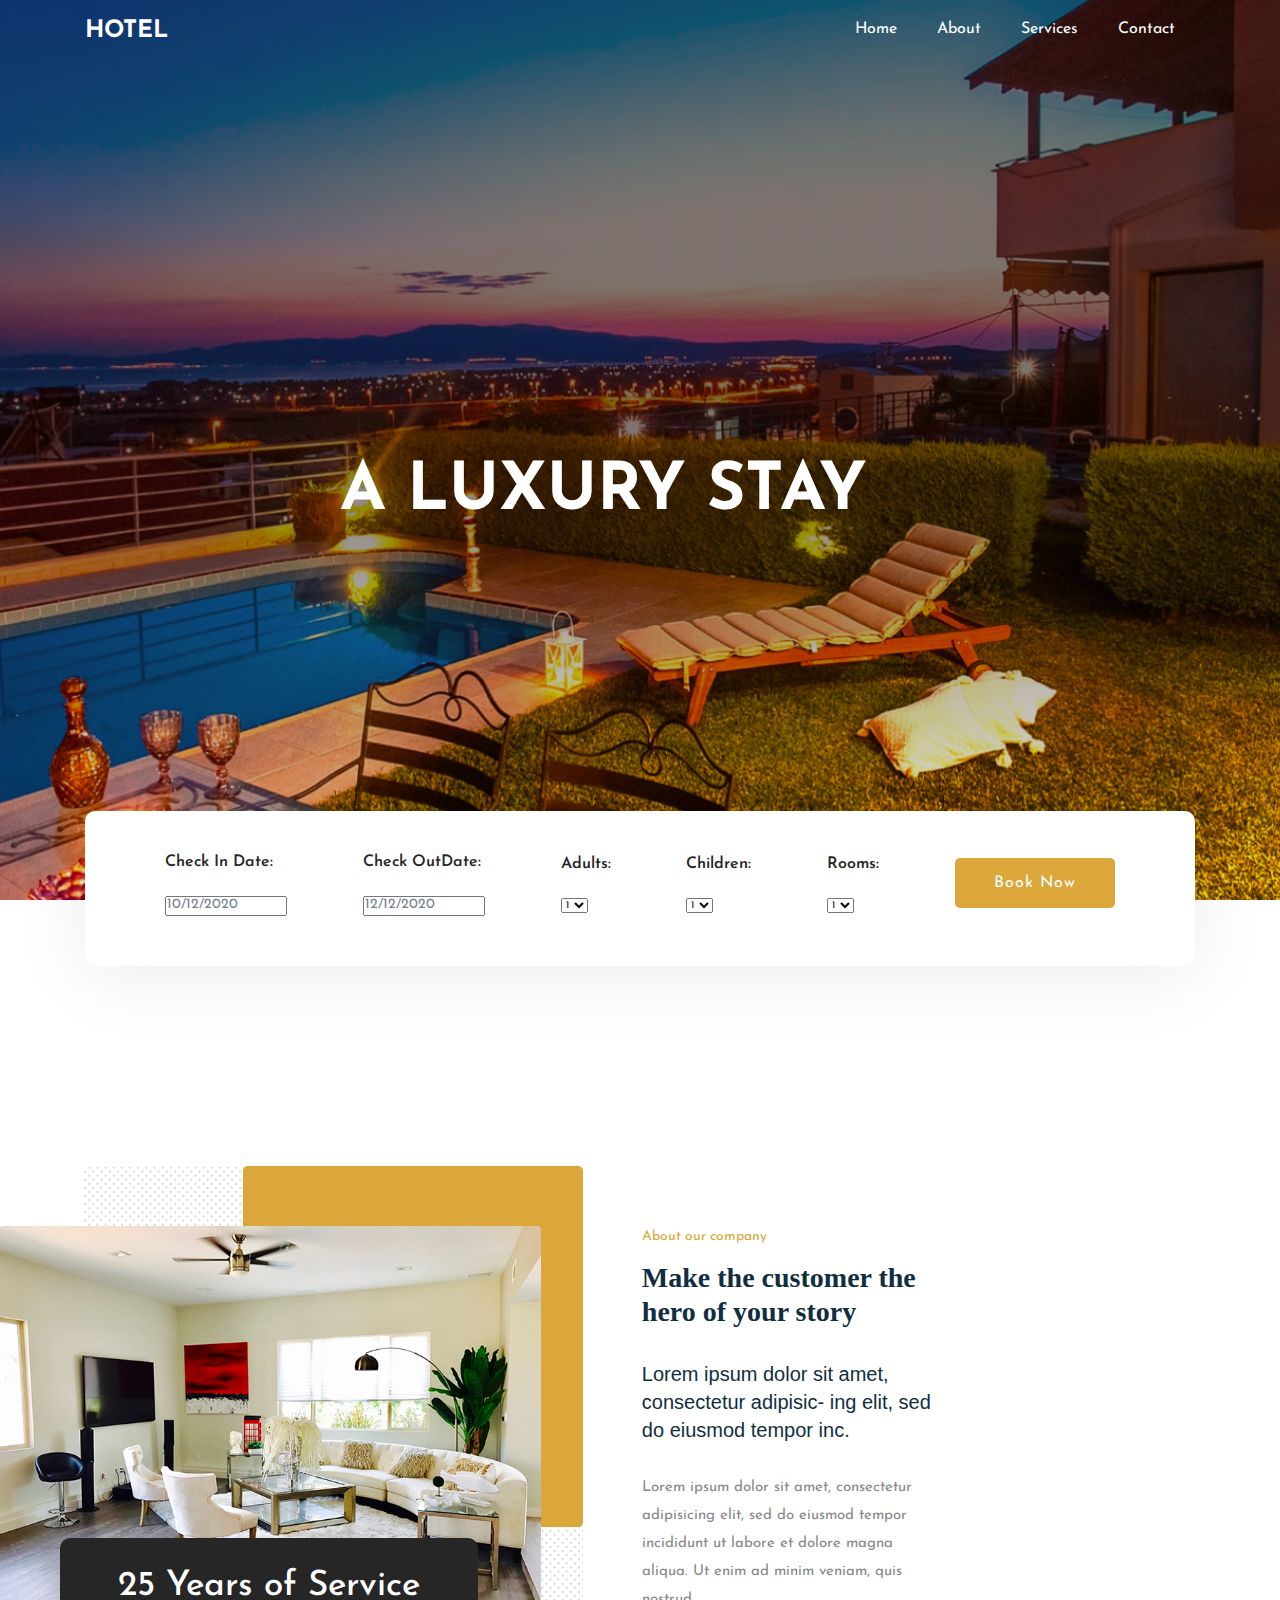
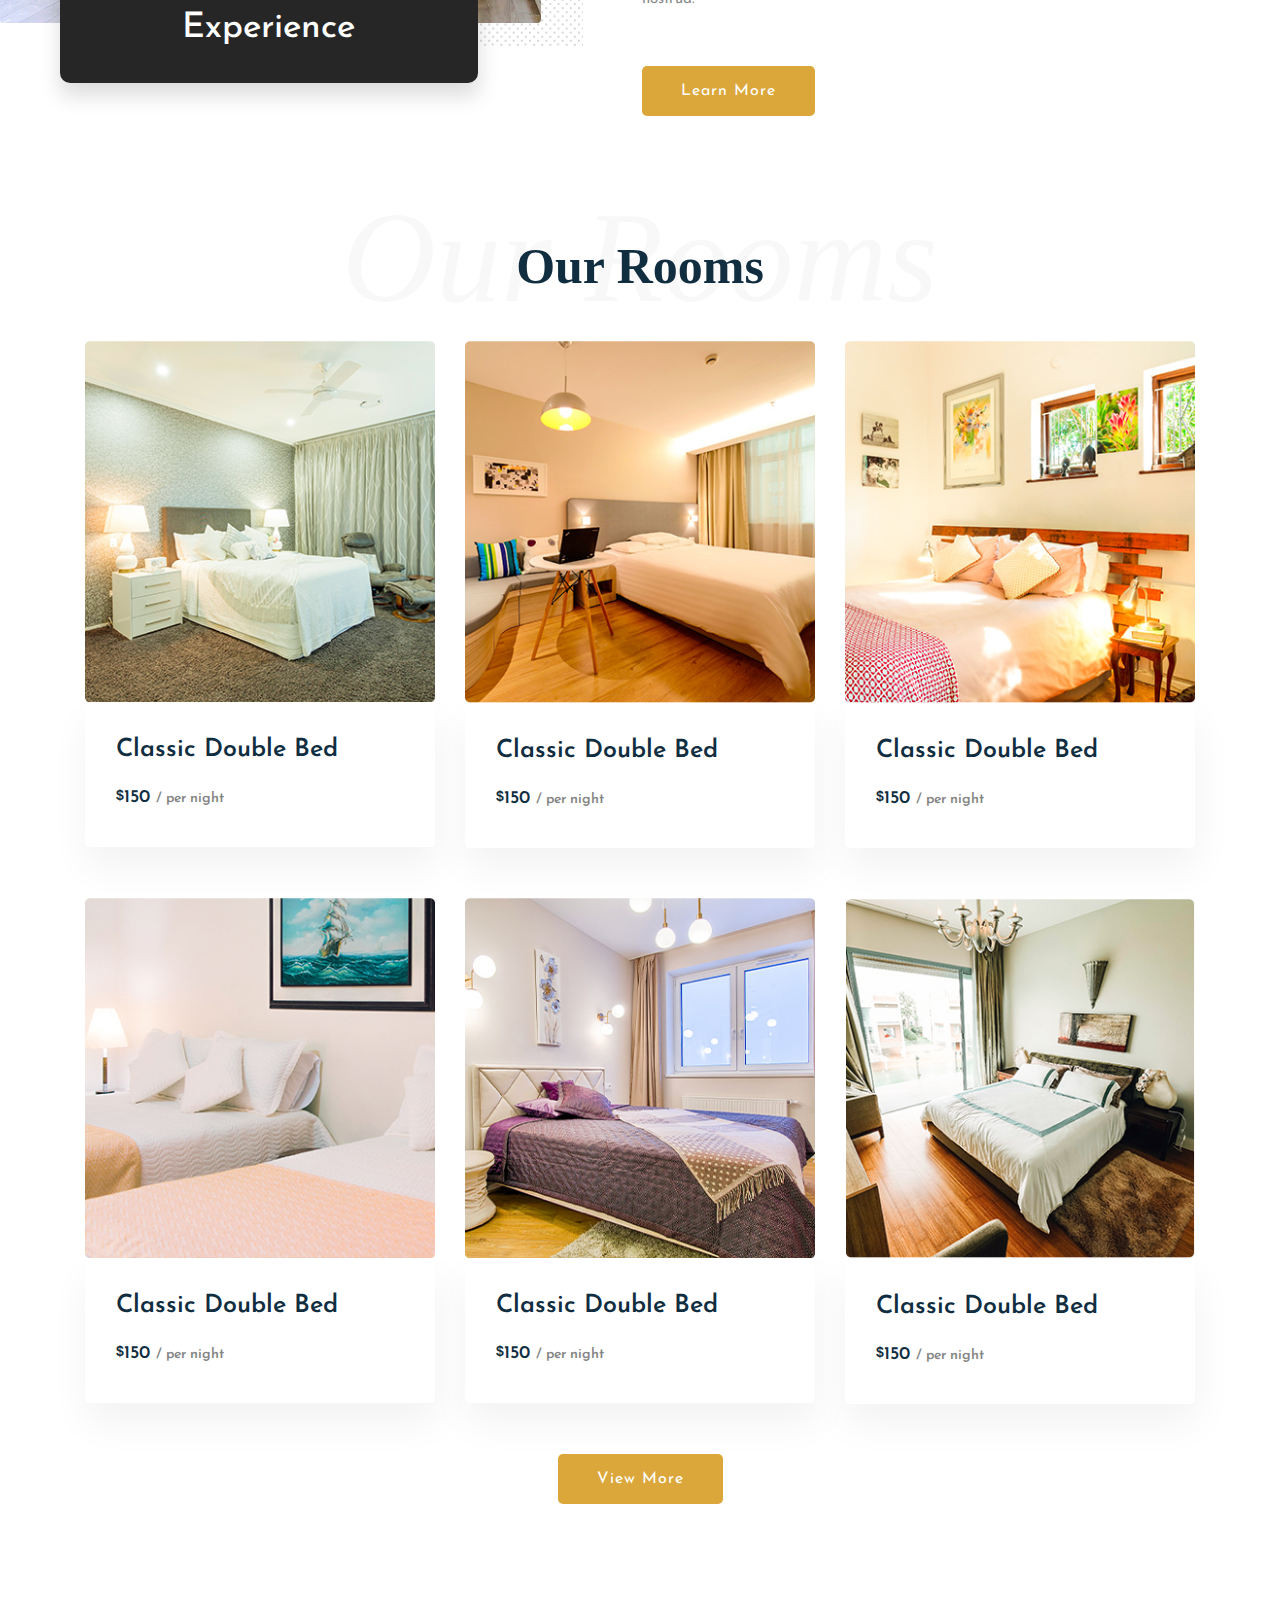
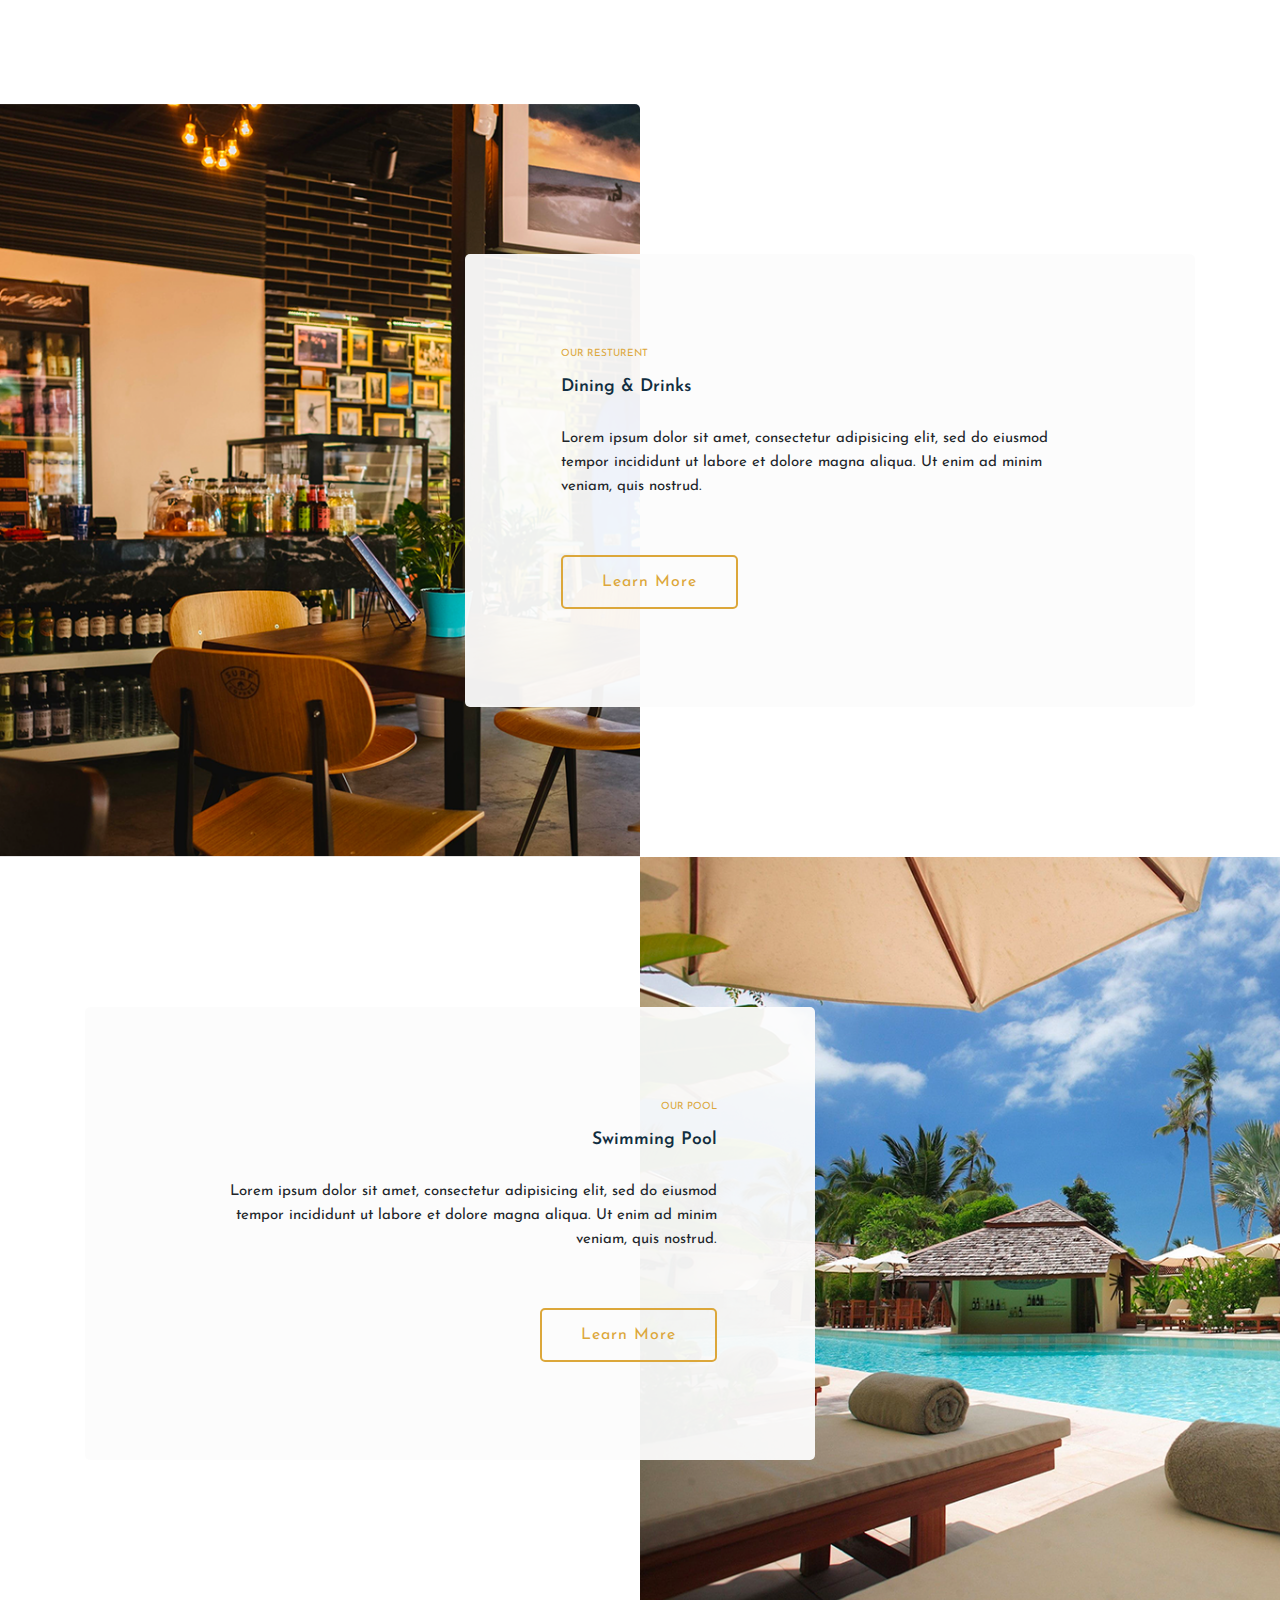
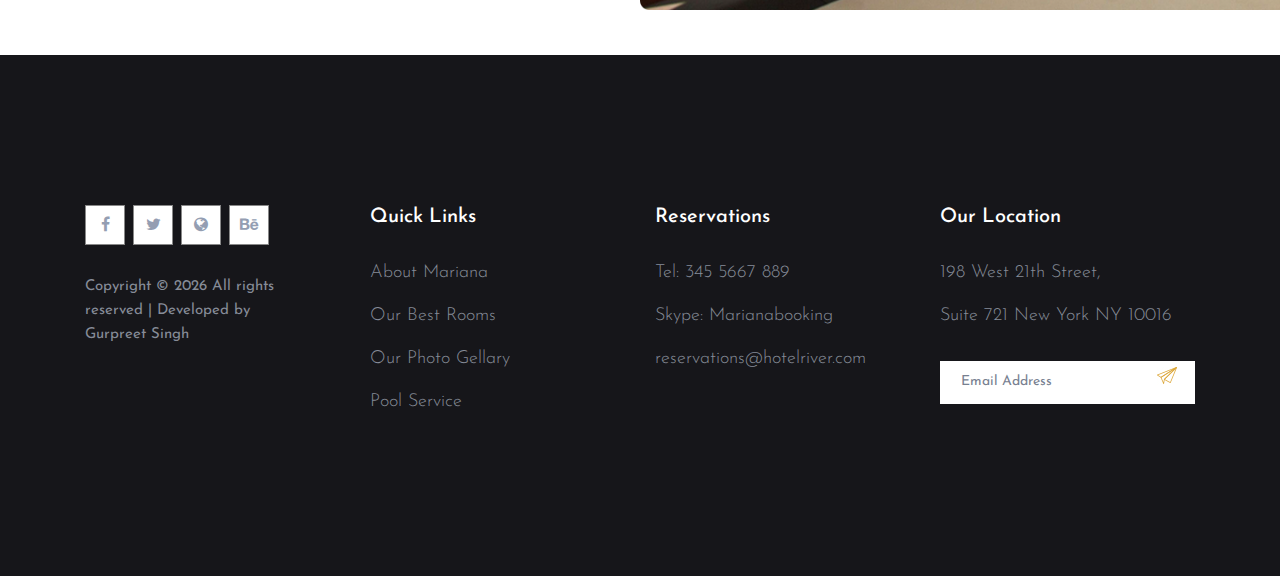
==== index.html @ 5a198422 "initial commit" ====
<!DOCTYPE html>
<html class="no-js" lang="zxx">
  <head>
    <meta charset="utf-8" />
    <meta http-equiv="x-ua-compatible" content="ie=edge" />
    <title>Hotel</title>
    <meta name="description" content="" />
    <meta name="viewport" content="width=device-width, initial-scale=1" />


    <!-- CSS here --><link
      href="https://fonts.googleapis.com/css?family=Josefin+Sans:300,300i,400,400i,700,700i"
      rel="stylesheet"
    />
    <link
      rel="stylesheet"
      href="https://cdnjs.cloudflare.com/ajax/libs/font-awesome/4.7.0/css/font-awesome.min.css"
    />
    <link rel="stylesheet" href="css/bootstrap/bootstrap.css" />
    <link rel="stylesheet" href="css/style.css" />
  </head>

  <body>
    <header>
      <!-- Header Start -->
      <div class="header-area header-sticky">
        <div class="main-header hero-overly">
          <nav
            class="navbar navbar-expand-lg navbar-dark ftco_navbar bg-dark ftco-navbar-light site-navbar-target"
            id="ftco-navbar"
          >
            <div class="container">
              <a class="navbar-brand" href="/">Hotel</a>
              <button
                class="navbar-toggler js-fh5co-nav-toggle fh5co-nav-toggle"
                type="button"
                data-toggle="collapse"
                data-target="#ftco-nav"
                aria-controls="ftco-nav"
                aria-expanded="false"
                aria-label="Toggle navigation"
              >
                <span><i class="fas fa-bars"></i></span> Menu
              </button>

              <div class="collapse navbar-collapse" id="ftco-nav">
                <ul class="navbar-nav nav ml-auto">
                  <li class="nav-item">
                    <a href="index.html" class="nav-link smooth-scroll"
                      ><span>Home</span></a
                    >
                  </li>
                  <li class="nav-item">
                    <a href="about.html" class="nav-link smooth-scroll"
                      ><span>About</span></a
                    >
                  </li>
                  <li class="nav-item">
                    <a href="services.html" class="nav-link smooth-scroll"
                      ><span>Services</span></a
                    >
                  </li>
                  <li class="nav-item">
                    <a href="contact.html" class="nav-link smooth-scroll"
                      ><span>Contact</span></a
                    >
                  </li>
                </ul>
              </div>
            </div>
          </nav>
        </div>
      </div>

      <div class="header__text-box">
        <div class="heading-primary">
          <h1>A Luxury <span>Stay</span></h1>
          <!-- <p>
                    We hope you'll enjoy your stay
                </p> -->
        </div>
      </div>
    </header>

    <main>
    <!-- Booking Room Start-->
    <div class="booking-area">
      <div class="container">
        <div class="row">
          <div class="col-12">
            <form action="">
              <div
                class="booking-wrap d-flex justify-content-between align-items-center"
              >
                <!-- select in date -->
                <div class="single-select-box mb-30">
                  <!-- select out date -->
                  <div class="boking-tittle">
                    <span> Check In Date:</span>
                  </div>
                  <div class="boking-datepicker">
                    <input id="datepicker1" placeholder="10/12/2020" />
                  </div>
                </div>
                <!-- Single Select Box -->
                <div class="single-select-box mb-30">
                  <!-- select out date -->
                  <div class="boking-tittle">
                    <span>Check OutDate:</span>
                  </div>
                  <div class="boking-datepicker">
                    <input id="datepicker2" placeholder="12/12/2020" />
                  </div>
                </div>
                <!-- Single Select Box -->
                <div class="single-select-box mb-30">
                  <div class="boking-tittle">
                    <span>Adults:</span>
                  </div>
                  <div class="select-this">
                    <form action="#">
                      <div class="select-itms">
                        <select name="select" id="select1">
                          <option value="">1</option>
                          <option value="">2</option>
                          <option value="">3</option>
                          <option value="">4</option>
                        </select>
                      </div>
                    </form>
                  </div>
                </div>
                <!-- Single Select Box -->
                <div class="single-select-box mb-30">
                  <div class="boking-tittle">
                    <span>Children:</span>
                  </div>
                  <div class="select-this">
                    <form action="#">
                      <div class="select-itms">
                        <select name="select" id="select2">
                          <option value="">1</option>
                          <option value="">2</option>
                          <option value="">3</option>
                          <option value="">4</option>
                        </select>
                      </div>
                    </form>
                  </div>
                </div>
                <!-- Single Select Box -->
                <div class="single-select-box mb-30">
                  <div class="boking-tittle">
                    <span>Rooms:</span>
                  </div>
                  <div class="select-this">
                    <form action="#">
                      <div class="select-itms">
                        <select name="select" id="select3">
                          <option value="">1</option>
                          <option value="">2</option>
                          <option value="">3</option>
                          <option value="">4</option>
                        </select>
                      </div>
                    </form>
                  </div>
                </div>
                <!-- Single Select Box -->
                <div class="single-select-box pt-45 mb-30">
                  <a href="#" class="btn select-btn">Book Now</a>
                </div>
              </div>
            </form>
          </div>
        </div>
      </div>
    </div>
    <!-- Booking Room End-->

    <!-- Make customer Start-->
    <section class="make-customer-area customar-padding fix">
      <div class="container-fluid p-0">
        <div class="row">
          <div class="col-xl-5 col-lg-6">
            <div class="customer-img mb-120">
              <img
                src="images/customer/customer1.png"
                class="customar-img1"
                alt=""
              />
              <img
                src="images/customer/customer2.png"
                class="customar-img2"
                alt=""
              />
              <div class="service-experience heartbeat">
                <h3>25 Years of Service<br />Experience</h3>
              </div>
            </div>
          </div>
          <div class="col-xl-4 col-lg-4">
            <div class="customer-caption">
              <span>About our company</span>
              <h2>Make the customer the hero of your story</h2>
              <div class="caption-details">
                <p class="pera-dtails">
                  Lorem ipsum dolor sit amet, consectetur adipisic- ing elit,
                  sed do eiusmod tempor inc.
                </p>
                <p>
                  Lorem ipsum dolor sit amet, consectetur adipisicing elit, sed
                  do eiusmod tempor incididunt ut labore et dolore magna aliqua.
                  Ut enim ad minim veniam, quis nostrud.
                </p>
                <a href="#" class="btn more-btn1"
                  >Learn More <i class="ti-angle-right"></i>
                </a>
              </div>
            </div>
          </div>
        </div>
      </div>
    </section>
    <!-- Make customer End-->

    <!-- Room Start -->
    <section class="room-area">
      <div class="container">
        <div class="row justify-content-center">
          <div class="col-xl-8">
            <!--font-back-tittle  -->
            <div class="font-back-tittle mb-45">
              <div class="archivment-front">
                <h3>Our Rooms</h3>
              </div>
              <h3 class="archivment-back">Our Rooms</h3>
            </div>
          </div>
        </div>
        <div class="row">
          <div class="col-xl-4 col-lg-6 col-md-6">
            <!-- Single Room -->
            <div class="single-room mb-50">
              <div class="room-img">
                <a href="rooms.html"
                  ><img src="images/rooms/room1.jpg" alt=""
                /></a>
              </div>
              <div class="room-caption">
                <h3><a href="rooms.html">Classic Double Bed</a></h3>
                <div class="per-night">
                  <span><u>$</u>150 <span>/ per night</span></span>
                </div>
              </div>
            </div>
          </div>
          <div class="col-xl-4 col-lg-6 col-md-6">
            <!-- Single Room -->
            <div class="single-room mb-50">
              <div class="room-img">
                <a href="rooms.html"
                  ><img src="images/rooms/room2.jpg" alt=""
                /></a>
              </div>
              <div class="room-caption">
                <h3><a href="rooms.html">Classic Double Bed</a></h3>
                <div class="per-night">
                  <span><u>$</u>150 <span>/ per night</span></span>
                </div>
              </div>
            </div>
          </div>
          <div class="col-xl-4 col-lg-6 col-md-6">
            <!-- Single Room -->
            <div class="single-room mb-50">
              <div class="room-img">
                <a href="rooms.html">
                  <img src="images/rooms/room3.jpg" alt=""
                /></a>
              </div>
              <div class="room-caption">
                <h3><a href="rooms.html">Classic Double Bed</a></h3>
                <div class="per-night">
                  <span><u>$</u>150 <span>/ per night</span></span>
                </div>
              </div>
            </div>
          </div>
          <div class="col-xl-4 col-lg-6 col-md-6">
            <!-- Single Room -->
            <div class="single-room mb-50">
              <div class="room-img">
                <a href="rooms.html"
                  ><img src="images/rooms/room4.jpg" alt=""
                /></a>
              </div>
              <div class="room-caption">
                <h3><a href="rooms.html">Classic Double Bed</a></h3>
                <div class="per-night">
                  <span><u>$</u>150 <span>/ per night</span></span>
                </div>
              </div>
            </div>
          </div>
          <div class="col-xl-4 col-lg-6 col-md-6">
            <!-- Single Room -->
            <div class="single-room mb-50">
              <div class="room-img">
                <a href="rooms.html"
                  ><img src="images/rooms/room5.jpg" alt=""
                /></a>
              </div>
              <div class="room-caption">
                <h3><a href="rooms.html">Classic Double Bed</a></h3>
                <div class="per-night">
                  <span><u>$</u>150 <span>/ per night</span></span>
                </div>
              </div>
            </div>
          </div>
          <div class="col-xl-4 col-lg-6 col-md-6">
            <!-- Single Room -->
            <div class="single-room mb-50">
              <div class="room-img">
                <a href="rooms.html">
                  <img src="images/rooms/room6.jpg" alt=""
                /></a>
              </div>
              <div class="room-caption">
                <h3><a href="rooms.html">Classic Double Bed</a></h3>
                <div class="per-night">
                  <span><u>$</u>150 <span>/ per night</span></span>
                </div>
              </div>
            </div>
          </div>
        </div>
        <div class="row justify-content-center">
          <div class="room-btn pt-70">
            <a href="#" class="btn view-btn1"
              >View more <i class="ti-angle-right"></i>
            </a>
          </div>
        </div>
      </div>
    </section>
    <!-- Room End -->

    <!-- Dining Start -->
    <div class="dining-area dining-padding-top mb-45">
      <!-- Single Left img -->
      <div class="single-dining-area left-img">
        <div class="container">
          <div class="row justify-content-end">
            <div class="col-lg-8 col-md-8">
              <div class="dining-caption">
                <span>Our resturent</span>
                <h3>Dining & Drinks</h3>
                <p>
                  Lorem ipsum dolor sit amet, consectetur adipisicing elit, sed
                  do eiusmod<br />
                  tempor incididunt ut labore et dolore magna aliqua. Ut enim ad
                  minim <br />veniam, quis nostrud.
                </p>
                <a href="#" class="btn border-btn"
                  >Learn More <i class="ti-angle-right"></i>
                </a>
              </div>
            </div>
          </div>
        </div>
      </div>
      <!-- single Right img -->
      <div class="single-dining-area right-img">
        <div class="container">
          <div class="row justify-content-start">
            <div class="col-lg-8 col-md-8">
              <div class="dining-caption text-right">
                <span>Our Pool</span>
                <h3>Swimming Pool</h3>
                <p>
                  Lorem ipsum dolor sit amet, consectetur adipisicing elit, sed
                  do eiusmod<br />
                  tempor incididunt ut labore et dolore magna aliqua. Ut enim ad
                  minim <br />veniam, quis nostrud.
                </p>
                <a href="#" class="btn border-btn"
                  >Learn More <i class="ti-angle-right"></i
                ></a>
              </div>
            </div>
          </div>
        </div>
      </div>
    </div>
    <!-- Dining End -->
</main>

    <footer>
      <!-- Footer Start-->
      <div class="footer-area black-bg footer-padding">
        <div class="container">
          <div class="row d-flex justify-content-between">
            <div class="col-xl-3 col-lg-3 col-md-4 col-sm-6">
              <div class="single-footer-caption mb-30">
                <!-- logo -->
                <div class="footer-logo">
                  <a href="index.html"
                    ></a>
                </div>
                <div class="footer-social footer-social2">
                  <a href="#"><i class="fa fa-facebook-f"></i></a>
                  <a href="#"><i class="fa fa-twitter"></i></a>
                  <a href="#"><i class="fa fa-globe"></i></a>
                  <a href="#"><i class="fa fa-behance"></i></a>
                </div>
                <div class="footer-pera">
                  <p>
                    Copyright &copy;
                    <script>
                      document.write(new Date().getFullYear());
                    </script>
                    All rights reserved | Developed by Gurpreet Singh</a>
                  </p>
                </div>
              </div>
            </div>
            <div class="col-xl-3 col-lg-3 col-md-3 col-sm-5">
              <div class="single-footer-caption mb-30">
                <div class="footer-tittle">
                  <h4>Quick Links</h4>
                  <ul>
                    <li><a href="#">About Mariana</a></li>
                    <li><a href="#">Our Best Rooms</a></li>
                    <li><a href="#">Our Photo Gellary</a></li>
                    <li><a href="#">Pool Service</a></li>
                  </ul>
                </div>
              </div>
            </div>
            <div class="col-xl-3 col-lg-3 col-md-3 col-sm-3">
              <div class="single-footer-caption mb-30">
                <div class="footer-tittle">
                  <h4>Reservations</h4>
                  <ul>
                    <li><a href="#">Tel: 345 5667 889</a></li>
                    <li><a href="#">Skype: Marianabooking</a></li>
                    <li><a href="#">reservations@hotelriver.com</a></li>
                  </ul>
                </div>
              </div>
            </div>
            <div class="col-xl-3 col-lg-3 col-md-4 col-sm-5">
              <div class="single-footer-caption mb-30">
                <div class="footer-tittle">
                  <h4>Our Location</h4>
                  <ul>
                    <li><a href="#">198 West 21th Street,</a></li>
                    <li><a href="#">Suite 721 New York NY 10016</a></li>
                  </ul>
                  <!-- Form -->
                  <div class="footer-form">
                    <div id="mc_embed_signup">
                      <form
                        target="_blank"
                        action=""
                        class="subscribe_form relative mail_part"
                      >
                        <input
                          type="email"
                          name="email"
                          id="newsletter-form-email"
                          placeholder="Email Address"
                          class="placeholder hide-on-focus"
                          required
                        />
                        <div class="form-icon">
                          <button
                            type="submit"
                            name="submit"
                            id="newsletter-submit"
                            class="email_icon newsletter-submit button-contactForm"
                          >
                            <img src="images/footer/form-iocn.jpg" alt="" />
                          </button>
                        </div>
                        <div class="mt-10 info"></div>
                      </form>
                    </div>
                  </div>
                </div>
              </div>
            </div>
          </div>
        </div>
      </div>
      <!-- Footer End-->
    </footer>

    <script src="js/jquery/jquery.js"></script>
    <script src="js/bootstrap/bootstrap.js"></script>
    <script src="js/script.js"></script>
  </body>
</html>
---- css/style.css ----
* {
  margin: 0;
  padding: 0;
}

*,
*::before,
*::after {
  box-sizing: inherit;
}

html {
  box-sizing: border-box;
  font-size: 62.5%;
}

@media only screen and (max-width: 68.75em) {
  html {
    font-size: 50%;
  }
}

body {
  font-family: "Josefin Sans", sans-serif;
  font-weight: 400;
  line-height: 1.6;
  background-size: cover;
  min-height: 100vh;
}

h1,
h2,
h3,
h4,
h5,
h6 {
  font-family: "Josefin Sans", sans-serif;
}

p {
  font-family: "Josefin Sans", sans-serif;
  font-size: 1.4rem;
  font-weight: 400;
  line-height: 2.4rem;
}

a:hover {
  text-decoration: none;
}

.main-header {
  background: url("../images/header/header-bg.png");
  background-repeat: no-repeat;
  background-position: center center;
  background-size: cover;
  /* width: 100vw; */
  height: 100vh;
  /* position: relative; */
  left: 0px;
  top: 0px;
  z-index: 999;
  opacity: 1;
}

.about-header {
  background: url("../images/about/aboutpage_hero.jpg");
  background-repeat: no-repeat;
  background-position: center center;
  background-size: cover;
  height: 60vh;
  /* position: relative; */
  left: 0px;
  top: 0px;
  z-index: 999;
  opacity: 1;
}

.services-header {
  background: url("../images/services/servicespage_hero.jpg");
  background-repeat: no-repeat;
  background-position: center center;
  background-size: cover;
  height: 60vh;
  /* position: relative; */
  left: 0px;
  top: 0px;
  z-index: 999;
  opacity: 1;
}

.hero-overly {
  /* position: relative; */
  z-index: 1;
}

.hero-overly::before {
  position: absolute;
  content: "";
  /* background-image: -moz-linear-gradient(
    90deg,
    rgba(38, 47, 90, 0) 0%,
    rgba(26, 7, 1, 0.99) 56%,
    #1a0701 57%
  );
  background-image: -webkit-linear-gradient(
    90deg,
    rgba(38, 47, 90, 0) 0%,
    rgba(26, 7, 1, 0.99) 56%,
    #1a0701 57%
  );
  background-image: -ms-linear-gradient(
    90deg,
    rgba(38, 47, 90, 0) 0%,
    rgba(26, 7, 1, 0.99) 56%,
    #1a0701 57%
  );
  opacity: 0.569; */
  width: 100%;
  height: 100%;
  left: 0;
  top: 0;
  bottom: 0;
  z-index: -1;
}

.navbar {
  position: relative;
  display: -webkit-box;
  display: -ms-flexbox;
  display: flex;
  -ms-flex-wrap: wrap;
  flex-wrap: wrap;
  -webkit-box-align: center;
  -ms-flex-align: center;
  align-items: center;
  -webkit-box-pack: justify;
  -ms-flex-pack: justify;
  justify-content: space-between;
  padding: 0.5rem 1rem;
}

.navbar > .container,
.navbar > .container-fluid {
  display: -webkit-box;
  display: -ms-flexbox;
  display: flex;
  -ms-flex-wrap: wrap;
  flex-wrap: wrap;
  -webkit-box-align: center;
  -ms-flex-align: center;
  align-items: center;
  -webkit-box-pack: justify;
  -ms-flex-pack: justify;
  justify-content: space-between;
}

.navbar-brand {
  display: inline-block;
  padding-top: 0.3125rem;
  padding-bottom: 0.3125rem;
  margin-right: 1rem;
  font-size: 1.25rem;
  line-height: inherit;
  white-space: nowrap;
}

.navbar-brand:hover,
.navbar-brand:focus {
  text-decoration: none;
}

.navbar-nav {
  display: -webkit-box;
  display: -ms-flexbox;
  display: flex;
  -webkit-box-orient: vertical;
  -webkit-box-direction: normal;
  -ms-flex-direction: column;
  flex-direction: column;
  padding-left: 0;
  margin-bottom: 0;
  list-style: none;
}

.navbar-nav .nav-link {
  padding-right: 0;
  padding-left: 0;
}

.navbar-nav .dropdown-menu {
  position: static;
  float: none;
}

.navbar-text {
  display: inline-block;
  padding-top: 0.5rem;
  padding-bottom: 0.5rem;
}

.navbar-collapse {
  -ms-flex-preferred-size: 100%;
  flex-basis: 100%;
  -webkit-box-flex: 1;
  -ms-flex-positive: 1;
  flex-grow: 1;
  -webkit-box-align: center;
  -ms-flex-align: center;
  align-items: center;
}

.navbar-toggler {
  padding: 0.25rem 0.75rem;
  font-size: 1.25rem;
  line-height: 1;
  background-color: transparent;
  border: 1px solid transparent;
  border-radius: 0.25rem;
}

.navbar-toggler:hover,
.navbar-toggler:focus {
  text-decoration: none;
}

.navbar-toggler:not(:disabled):not(.disabled) {
  cursor: pointer;
}

.navbar-toggler-icon {
  display: inline-block;
  width: 1.5em;
  height: 1.5em;
  vertical-align: middle;
  content: "";
  background: no-repeat center center;
  background-size: 100% 100%;
}

@media (max-width: 575.98px) {
  .navbar-expand-sm > .container,
  .navbar-expand-sm > .container-fluid {
    padding-right: 0;
    padding-left: 0;
  }
}

@media (min-width: 576px) {
  .navbar-expand-sm {
    -webkit-box-orient: horizontal;
    -webkit-box-direction: normal;
    -ms-flex-flow: row nowrap;
    flex-flow: row nowrap;
    -webkit-box-pack: start;
    -ms-flex-pack: start;
    justify-content: flex-start;
  }
  .navbar-expand-sm .navbar-nav {
    -webkit-box-orient: horizontal;
    -webkit-box-direction: normal;
    -ms-flex-direction: row;
    flex-direction: row;
  }
  .navbar-expand-sm .navbar-nav .dropdown-menu {
    position: absolute;
  }
  .navbar-expand-sm .navbar-nav .nav-link {
    padding-right: 0.5rem;
    padding-left: 0.5rem;
  }
  .navbar-expand-sm > .container,
  .navbar-expand-sm > .container-fluid {
    -ms-flex-wrap: nowrap;
    flex-wrap: nowrap;
  }
  .navbar-expand-sm .navbar-collapse {
    display: -webkit-box !important;
    display: -ms-flexbox !important;
    display: flex !important;
    -ms-flex-preferred-size: auto;
    flex-basis: auto;
  }
  .navbar-expand-sm .navbar-toggler {
    display: none;
  }
}

@media (max-width: 767.98px) {
  .navbar-expand-md > .container,
  .navbar-expand-md > .container-fluid {
    padding-right: 0;
    padding-left: 0;
  }
}

@media (min-width: 768px) {
  .navbar-expand-md {
    -webkit-box-orient: horizontal;
    -webkit-box-direction: normal;
    -ms-flex-flow: row nowrap;
    flex-flow: row nowrap;
    -webkit-box-pack: start;
    -ms-flex-pack: start;
    justify-content: flex-start;
  }
  .navbar-expand-md .navbar-nav {
    -webkit-box-orient: horizontal;
    -webkit-box-direction: normal;
    -ms-flex-direction: row;
    flex-direction: row;
  }
  .navbar-expand-md .navbar-nav .dropdown-menu {
    position: absolute;
  }
  .navbar-expand-md .navbar-nav .nav-link {
    padding-right: 0.5rem;
    padding-left: 0.5rem;
  }
  .navbar-expand-md > .container,
  .navbar-expand-md > .container-fluid {
    -ms-flex-wrap: nowrap;
    flex-wrap: nowrap;
  }
  .navbar-expand-md .navbar-collapse {
    display: -webkit-box !important;
    display: -ms-flexbox !important;
    display: flex !important;
    -ms-flex-preferred-size: auto;
    flex-basis: auto;
  }
  .navbar-expand-md .navbar-toggler {
    display: none;
  }
}

@media (max-width: 991.98px) {
  .navbar-expand-lg > .container,
  .navbar-expand-lg > .container-fluid {
    padding-right: 0;
    padding-left: 0;
  }
}

@media (min-width: 992px) {
  .navbar-expand-lg {
    -webkit-box-orient: horizontal;
    -webkit-box-direction: normal;
    -ms-flex-flow: row nowrap;
    flex-flow: row nowrap;
    -webkit-box-pack: start;
    -ms-flex-pack: start;
    justify-content: flex-start;
  }
  .navbar-expand-lg .navbar-nav {
    -webkit-box-orient: horizontal;
    -webkit-box-direction: normal;
    -ms-flex-direction: row;
    flex-direction: row;
  }
  .navbar-expand-lg .navbar-nav .dropdown-menu {
    position: absolute;
  }
  .navbar-expand-lg .navbar-nav .nav-link {
    padding-right: 0.5rem;
    padding-left: 0.5rem;
  }
  .navbar-expand-lg > .container,
  .navbar-expand-lg > .container-fluid {
    -ms-flex-wrap: nowrap;
    flex-wrap: nowrap;
  }
  .navbar-expand-lg .navbar-collapse {
    display: -webkit-box !important;
    display: -ms-flexbox !important;
    display: flex !important;
    -ms-flex-preferred-size: auto;
    flex-basis: auto;
  }
  .navbar-expand-lg .navbar-toggler {
    display: none;
  }
}

@media (max-width: 1199.98px) {
  .navbar-expand-xl > .container,
  .navbar-expand-xl > .container-fluid {
    padding-right: 0;
    padding-left: 0;
  }
}

@media (min-width: 1200px) {
  .navbar-expand-xl {
    -webkit-box-orient: horizontal;
    -webkit-box-direction: normal;
    -ms-flex-flow: row nowrap;
    flex-flow: row nowrap;
    -webkit-box-pack: start;
    -ms-flex-pack: start;
    justify-content: flex-start;
  }
  .navbar-expand-xl .navbar-nav {
    -webkit-box-orient: horizontal;
    -webkit-box-direction: normal;
    -ms-flex-direction: row;
    flex-direction: row;
  }
  .navbar-expand-xl .navbar-nav .dropdown-menu {
    position: absolute;
  }
  .navbar-expand-xl .navbar-nav .nav-link {
    padding-right: 0.5rem;
    padding-left: 0.5rem;
  }
  .navbar-expand-xl > .container,
  .navbar-expand-xl > .container-fluid {
    -ms-flex-wrap: nowrap;
    flex-wrap: nowrap;
  }
  .navbar-expand-xl .navbar-collapse {
    display: -webkit-box !important;
    display: -ms-flexbox !important;
    display: flex !important;
    -ms-flex-preferred-size: auto;
    flex-basis: auto;
  }
  .navbar-expand-xl .navbar-toggler {
    display: none;
  }
}

.navbar-expand {
  -webkit-box-orient: horizontal;
  -webkit-box-direction: normal;
  -ms-flex-flow: row nowrap;
  flex-flow: row nowrap;
  -webkit-box-pack: start;
  -ms-flex-pack: start;
  justify-content: flex-start;
}

.navbar-expand > .container,
.navbar-expand > .container-fluid {
  padding-right: 0;
  padding-left: 0;
}

.navbar-expand .navbar-nav {
  -webkit-box-orient: horizontal;
  -webkit-box-direction: normal;
  -ms-flex-direction: row;
  flex-direction: row;
}

.navbar-expand .navbar-nav .dropdown-menu {
  position: absolute;
}

.navbar-expand .navbar-nav .nav-link {
  padding-right: 0.5rem;
  padding-left: 0.5rem;
}

.navbar-expand > .container,
.navbar-expand > .container-fluid {
  -ms-flex-wrap: nowrap;
  flex-wrap: nowrap;
}

.navbar-expand .navbar-collapse {
  display: -webkit-box !important;
  display: -ms-flexbox !important;
  display: flex !important;
  -ms-flex-preferred-size: auto;
  flex-basis: auto;
}

.navbar-expand .navbar-toggler {
  display: none;
}

.navbar-light .navbar-brand {
  color: #fff !important;
}

.navbar-light .navbar-brand:hover,
.navbar-light .navbar-brand:focus {
  color: #fff !important;
}

.navbar-light .navbar-nav .nav-link {
  color: #fff !important;
}

.navbar-light .navbar-nav .nav-link:hover,
.navbar-light .navbar-nav .nav-link:focus {
  color: #fff !important;
}

.navbar-light .navbar-nav .nav-link.disabled {
  color: #fff !important;
}

.navbar-light .navbar-nav .show > .nav-link,
.navbar-light .navbar-nav .active > .nav-link,
.navbar-light .navbar-nav .nav-link.show,
.navbar-light .navbar-nav .nav-link.active {
  color: #fff !important;
}

.navbar-light .navbar-toggler {
  color: #fff !important;
  border-color: rgba(0, 0, 0, 0.1);
}

.navbar-light .navbar-toggler-icon {
  background-image: url("data:image/svg+xml,%3csvg viewBox='0 0 30 30' xmlns='http://www.w3.org/2000/svg'%3e%3cpath stroke='rgba(0, 0, 0, 0.5)' stroke-width='2' stroke-linecap='round' stroke-miterlimit='10' d='M4 7h22M4 15h22M4 23h22'/%3e%3c/svg%3e");
}

.navbar-light .navbar-text {
  color: #fff !important;
}

.navbar-light .navbar-text a {
  color: #fff !important;
}

.navbar-light .navbar-text a:hover,
.navbar-light .navbar-text a:focus {
  color: #fff !important;
}

.navbar-dark .navbar-brand {
  color: #fff !important;
}

.navbar-dark .navbar-brand:hover,
.navbar-dark .navbar-brand:focus {
  color: #fff !important;
}

.navbar-dark .navbar-nav .nav-link {
  color: #fff !important;
}

@media (max-width: 991px) {
  #ftco-nav > ul > li > a {
    color: #000 !important;
  }
}

.navbar-dark .navbar-nav .nav-link.disabled {
  color: #fff !important;
}

.navbar-dark .navbar-nav .show > .nav-link,
.navbar-dark .navbar-nav .active > .nav-link,
.navbar-dark .navbar-nav .nav-link.show,
.navbar-dark .navbar-nav .nav-link.active {
  color: #fff !important;
}

.navbar-dark .navbar-toggler {
  color: rgba(255, 255, 255, 0.5);
  border-color: rgba(255, 255, 255, 0.1);
}

.navbar-dark .navbar-toggler-icon {
  background-image: url("data:image/svg+xml,%3csvg viewBox='0 0 30 30' xmlns='http://www.w3.org/2000/svg'%3e%3cpath stroke='rgba(255, 255, 255, 0.5)' stroke-width='2' stroke-linecap='round' stroke-miterlimit='10' d='M4 7h22M4 15h22M4 23h22'/%3e%3c/svg%3e");
}

.navbar-dark .navbar-text {
  color: #fff !important;
}

.navbar-dark .navbar-text a {
  color: #fff !important;
}

.navbar-dark .navbar-text a:hover,
.navbar-dark .navbar-text a:focus {
  color: #fff !important;
}

.ftco-navbar-light {
  background: transparent !important;
  position: absolute;
  top: 0;
  left: 0;
  right: 0;
  z-index: 3;
}

@media (max-width: 991.98px) {
  .ftco-navbar-light {
    background: #fff !important;
    position: relative;
    top: 0;
    padding-top: 0;
    padding-bottom: 0;
    padding-left: 15px;
    padding-right: 15px;
  }
}

.ftco-navbar-light .container {
  width: 1110px;
  margin: 0 auto;
  padding: 0;
}

.ftco-navbar-light .navbar-brand {
  color: #fff !important;
  padding-top: 0.7rem;
  padding-bottom: 0.7rem;
}

@media (max-width: 991.98px) {
  .ftco-navbar-light .navbar-brand {
    color: #707070 !important;
  }
  .ftco-navbar-light .navbar-brand:hover,
  .ftco-navbar-light .navbar-brand:focus {
    color: #707070 !important;
  }
}

@media (max-width: 991.98px) {
  .ftco-navbar-light .navbar-nav {
    padding-bottom: 20px;
    margin-right: 0;
  }
}

.ftco-navbar-light .navbar-nav > .nav-item > .nav-link {
  font-size: 16px;
  padding-top: 0.7rem;
  padding-bottom: 0.7rem;
  padding-left: 20px;
  padding-right: 20px;
  color: #707070;
  font-weight: 400;
  opacity: 1 !important;
}

.ftco-navbar-light .navbar-nav > .nav-item > .nav-link span {
  position: relative;
  display: block;
  padding-bottom: 2px;
}

@media (max-width: 1199.98px) {
  .ftco-navbar-light .navbar-nav > .nav-item > .nav-link span {
    display: inline-block;
  }
}

.ftco-navbar-light .navbar-nav > .nav-item > .nav-link span:before {
  content: "";
  position: absolute;
  width: 100%;
  height: 2px;
  bottom: 0;
  left: 0;
  background: #0075f6;
  visibility: visible;
  -webkit-transform: scaleX(0);
  -moz-transform: scaleX(0);
  -ms-transform: scaleX(0);
  -o-transform: scaleX(0);
  transform: scaleX(0);
  -webkit-transition: all 0.3s ease-in-out 0s;
  -moz-transition: all 0.3s ease-in-out 0s;
  -ms-transition: all 0.3s ease-in-out 0s;
  -o-transition: all 0.3s ease-in-out 0s;
  transition: all 0.3s ease-in-out 0s;
}

.ftco-navbar-light .navbar-nav > .nav-item > .nav-link:hover span:before {
  visibility: visible;
  -webkit-transform: scaleX(1);
  -moz-transform: scaleX(1);
  -ms-transform: scaleX(1);
  -o-transform: scaleX(1);
  transform: scaleX(1);
}

@media (max-width: 991.98px) {
  .ftco-navbar-light .navbar-nav > .nav-item > .nav-link {
    padding-left: 0;
    padding-right: 0;
    padding-bottom: 1rem;
    padding-top: 0;
    color: #fff !important;
  }
}

.ftco-navbar-light .navbar-nav > .nav-item.cta > a {
  color: #fff !important;
  border: 1px solid #0075f6;
  padding-top: 0.7rem;
  padding-bottom: 0.7rem;
  padding-left: 18px;
  padding-right: 18px;
  background: #0075f6;
  margin-top: 0;
  -webkit-border-radius: 5px;
  -moz-border-radius: 5px;
  -ms-border-radius: 5px;
  border-radius: 5px;
}

.ftco-navbar-light .navbar-nav > .nav-item.cta > a span {
  display: inline-block;
  color: #fff !important;
}

.ftco-navbar-light .navbar-nav > .nav-item.cta > a:hover {
  background: #0075f6;
  border: 1px solid #0075f6;
}

.ftco-navbar-light .navbar-nav > .nav-item.cta.cta-colored a {
  border: 1px solid #a0f669;
  background: #a0f669 !important;
}

.ftco-navbar-light .navbar-nav > .nav-item .nav-link.active {
  background: transparent;
  background: none;
  color: #0075f6;
}

.ftco-navbar-light .navbar-nav > .nav-item .nav-link.active span:before {
  visibility: visible;
  -webkit-transform: scaleX(1);
  -ms-transform: scaleX(1);
  transform: scaleX(1);
}

@media (max-width: 991.98px) {
  .ftco-navbar-light .navbar-nav > .nav-item.active > a {
    color: #0075f6;
  }
}

.ftco-navbar-light .navbar-toggler {
  border: none;
  color: #707070 !important;
  cursor: pointer;
  padding-right: 0;
  text-transform: uppercase;
  font-size: 16px;
  letter-spacing: 0.1em;
}

.ftco-navbar-light .navbar-toggler:hover,
.ftco-navbar-light .navbar-toggler:focus {
  text-decoration: none;
  color: #0075f6;
  outline: none !important;
}

.ftco-navbar-light.scrolled {
  position: fixed;
  right: 0;
  left: 0;
  top: 0;
  margin-top: -130px;
  background: #fff !important;
  -webkit-box-shadow: 0 0 10px 0 rgba(0, 0, 0, 0.1);
  box-shadow: 0 0 10px 0 rgba(0, 0, 0, 0.1);
  padding: 0 15px;
}

@media (max-width: 991.98px) {
  .ftco-navbar-light.scrolled .nav-item > .nav-link {
    padding-left: 0 !important;
    padding-right: 0 !important;
    padding-bottom: 20px !important;
  }
}

.ftco-navbar-light.scrolled .nav-item.active > a {
  color: #0075f6 !important;
}

.ftco-navbar-light.scrolled .nav-item.cta > a {
  color: #fff !important;
  background: #0075f6;
  border: none !important;
  padding-top: 0.5rem !important;
  padding-bottom: 0.5rem !important;
  padding-left: 20px !important;
  padding-right: 20px !important;
  margin-top: 5px !important;
  -webkit-border-radius: 5px;
  -moz-border-radius: 5px;
  -ms-border-radius: 5px;
  border-radius: 5px;
}

.ftco-navbar-light.scrolled .nav-item.cta > a span {
  display: inline-block;
  color: #fff !important;
}

.ftco-navbar-light.scrolled .nav-item.cta.cta-colored span {
  border-color: #0075f6;
}

@media (max-width: 991.98px) {
  .ftco-navbar-light.scrolled .navbar-nav {
    background: none;
    border-radius: 0px;
    padding-left: 0 !important;
    padding-right: 0 !important;
    margin-left: 0 !important;
  }
}

.ftco-navbar-light.scrolled .navbar-toggler {
  border: none;
  color: rgba(0, 0, 0, 0.5) !important;
  border-color: rgba(0, 0, 0, 0.5) !important;
  cursor: pointer;
  text-transform: uppercase;
  font-size: 16px;
  letter-spacing: 0.1em;
}

.ftco-navbar-light.scrolled .nav-link {
  color: #707070 !important;
}

.ftco-navbar-light.scrolled .nav-link.active {
  color: #0075f6 !important;
}

.ftco-navbar-light.scrolled.awake {
  margin-top: 0px;
  -webkit-transition: 0.3s all ease-out;
  -o-transition: 0.3s all ease-out;
  transition: 0.3s all ease-out;
}

.ftco-navbar-light.scrolled.sleep {
  -webkit-transition: 0.3s all ease-out;
  -o-transition: 0.3s all ease-out;
  transition: 0.3s all ease-out;
}

.ftco-navbar-light.scrolled .navbar-brand {
  color: #707070 !important;
  padding-top: 1rem;
  padding-bottom: 1rem;
  font-size: 24px;
}

.navbar-brand {
  font-weight: 900;
  font-size: 24px;
  text-transform: uppercase;
}

.header__text-box {
  position: absolute;
  top: 50%;
  left: 50%;
  transform: translate(-50%, -50%);
  text-align: center;
  width: 600px;
}

.header__text-box-1 {
  position: absolute;
  top: 30%;
  left: 30%;
  transform: translate(-50%, -50%);
  text-align: center;
  width: 600px;
}

.header__text-box .heading-primary h1 {
  font-size: 66px;
  color: #fff;
  font-weight: 700;
  text-transform: uppercase;
  line-height: 1.3;
  margin-bottom: 31px;
  z-index: 1000;
  position: absolute;
}

.header__text-box-1 .heading-primary-1 h1 {
  font-size: 66px;
  color: #fff;
  font-weight: 700;
  text-transform: uppercase;
  line-height: 1.3;
  margin-bottom: 31px;
  z-index: 1000;
  position: absolute;
}

.header__text-box .heading-primary p {
  color: #fff;
  font-size: 24px;
}

@media only screen and (max-width: 37.5em) {
  .header__text-box {
    top: 55%;
    padding-left: 2.5rem;
    width: 450px;
  }
  .header__text-box .heading-primary h1 {
    font-size: 46px;
  }
}

.booking-area {
  margin-top: -89px;
  z-index: 1;
  position: relative;
}
.booking-area .booking-wrap {
  padding: 39px 80px 20px 80px;
  background: #fff;
  border-radius: 10px;
  box-shadow: 0px 8px 79px 0px rgba(0, 0, 0, 0.08);
  flex-wrap: wrap;
}
@media only screen and (min-width: 992px) and (max-width: 1200px) {
  .booking-area .booking-wrap {
    padding: 34px 46px 20px 42px;
  }
}
@media only screen and (min-width: 576px) and (max-width: 767px) {
  .booking-area .booking-wrap {
    padding: 49px 15px 20px 20px;
  }
}
@media (max-width: 767px) {
  .booking-area .booking-wrap {
    padding: 40px 26px 3px 54px;
  }
}
@media only screen and (min-width: 768px) and (max-width: 991px) {
  .booking-area .booking-wrap {
    flex-wrap: wrap;
  }
}
@media only screen and (min-width: 576px) and (max-width: 767px) {
  .booking-area .booking-wrap {
    flex-wrap: wrap;
  }
}
@media (max-width: 767px) {
  .booking-area .booking-wrap {
    flex-wrap: wrap;
  }
}
@media only screen and (min-width: 768px) and (max-width: 991px) {
  .booking-area .booking-wrap .single-select-box {
    width: 50%;
  }
}
@media only screen and (min-width: 576px) and (max-width: 767px) {
  .booking-area .booking-wrap .single-select-box {
    width: 100%;
  }
}
@media (max-width: 767px) {
  .booking-area .booking-wrap .single-select-box {
    width: 100%;
  }
}
@media only screen and (min-width: 576px) and (max-width: 767px) {
  .booking-area .booking-wrap .single-select-box {
    width: 50%;
  }
}
@media only screen and (min-width: 992px) and (max-width: 1200px) {
  .booking-area .booking-wrap .single-select-box {
    width: 50%;
  }
}
.booking-area .booking-wrap .boking-tittle span {
  color: #262626;
  font-size: 16px;
  margin-bottom: 20px;
  font-weight: 600;
  display: block;
}
.booking-area .booking-wrap .nice-select.open .list {
  width: 100%;
}
.booking-area .booking-wrap .nice-select .list {
  width: 100%;
}
@media (max-width: 767px) {
  .booking-area .booking-wrap .nice-select {
    width: 80%;
  }
}
@media only screen and (min-width: 576px) and (max-width: 767px) {
  .booking-area .booking-wrap .nice-select {
    width: 80%;
  }
}
@media only screen and (min-width: 992px) and (max-width: 1200px) {
  .booking-area .booking-wrap .nice-select {
    width: 50%;
  }
}
@media only screen and (min-width: 768px) and (max-width: 991px) {
  .booking-area .booking-wrap .nice-select {
    width: 80%;
  }
}

.mb-30 {
  margin-bottom: 30px;
}

.make-customer-area {
  position: relative;
}

.customar-padding {
  padding-top: 260px;
  padding-bottom: 93px;
}
@media only screen and (min-width: 992px) and (max-width: 1200px) {
  .customar-padding {
    padding-top: 160px;
    padding-bottom: 93px;
  }
}
@media only screen and (min-width: 576px) and (max-width: 767px) {
  .customar-padding {
    padding-top: 160px;
    padding-bottom: 80px;
  }
}
@media only screen and (min-width: 768px) and (max-width: 991px) {
  .customar-padding {
    padding-left: 20px;
    padding-right: 20px;
    padding-top: 160px;
    padding-bottom: 80px;
  }
}
@media (max-width: 767px) {
  .customar-padding {
    padding-top: 80px;
    padding-bottom: 80px;
    padding-left: 20px;
    padding-right: 20px;
  }
}

.fix {
  overflow: hidden;
}

.customer-img {
  position: relative;
}
.customer-img .customar-img1 {
  max-width: 717px;
}
@media only screen and (min-width: 1200px) and (max-width: 1600px) {
  .customer-img .customar-img1 {
    max-width: 541px;
  }
}
@media only screen and (min-width: 992px) and (max-width: 1200px) {
  .customer-img .customar-img1 {
    max-width: 466px;
  }
}
@media only screen and (min-width: 768px) and (max-width: 991px) {
  .customer-img .customar-img1 {
    max-width: 65%;
  }
}
@media only screen and (min-width: 576px) and (max-width: 767px) {
  .customer-img .customar-img1 {
    max-width: 70%;
  }
}
@media (max-width: 767px) {
  .customer-img .customar-img1 {
    max-width: 90%;
  }
}
.customer-img .customar-img2 {
  max-width: 340px;
  position: absolute;
  top: -60px;
  right: -11px;
  z-index: -1;
}
@media only screen and (min-width: 1200px) and (max-width: 1600px) {
  .customer-img .customar-img2 {
    right: -67px;
  }
}
@media only screen and (min-width: 768px) and (max-width: 991px) {
  .customer-img .customar-img2 {
    right: 196px;
  }
}
@media only screen and (min-width: 992px) and (max-width: 1200px) {
  .customer-img .customar-img2 {
    right: -62px;
  }
}
@media (max-width: 767px) {
  .customer-img .customar-img2 {
    display: none;
  }
}
.customer-img::before {
  background-image: url(../images/customer/customar_bg.png);
  position: absolute;
  content: "";
  top: -59px;
  right: -11px;
  max-width: 645px;
  z-index: -2;
  height: 479px;
  width: 500px;
}
@media only screen and (min-width: 1200px) and (max-width: 1600px) {
  .customer-img::before {
    right: -67px;
  }
}
@media (max-width: 767px) {
  .customer-img::before {
    display: none;
  }
}
@media only screen and (min-width: 992px) and (max-width: 1200px) {
  .customer-img::before {
    right: -61px;
  }
}
@media only screen and (min-width: 768px) and (max-width: 991px) {
  .customer-img::before {
    right: 198px;
    display: none;
  }
}

.service-experience {
  background: #262626;
  position: absolute;
  right: 38px;
  border-radius: 10px;
  box-shadow: 0.907px 12.968px 20px 0px rgba(85, 85, 85, 0.2);
  bottom: 0;
  width: 418px;
  bottom: -27px;
  padding: 28px 0;
  text-align: center;
}
@media only screen and (min-width: 1200px) and (max-width: 1600px) {
  .service-experience {
    bottom: -60px;
  }
}
@media only screen and (min-width: 768px) and (max-width: 991px) {
  .service-experience {
    left: 0;
  }
}
@media only screen and (min-width: 992px) and (max-width: 1200px) {
  .service-experience {
    right: -21px;
  }
}
@media only screen and (min-width: 576px) and (max-width: 767px) {
  .service-experience {
    right: 150px;
  }
}
@media (max-width: 767px) {
  .service-experience {
    left: 0;
    max-width: 83%;
  }
}
@media (max-width: 767px) {
  .service-experience {
    min-width: 30%;
  }
}
@media only screen and (min-width: 992px) and (max-width: 1200px) {
  .service-experience {
    min-width: 20%;
  }
}
@media (max-width: 767px) {
  .service-experience {
    padding: 18px 0;
  }
}
.service-experience h3 {
  color: #ffffff;
  font-size: 35px;
}
@media only screen and (min-width: 992px) and (max-width: 1200px) {
  .service-experience h3 {
    font-size: 28px;
  }
}
@media only screen and (min-width: 768px) and (max-width: 991px) {
  .service-experience h3 {
    font-size: 25px;
  }
}
@media (max-width: 767px) {
  .service-experience h3 {
    font-size: 23px;
  }
}

.heartbeat {
  animation: heartbeat 1s infinite alternate;
}

@-webkit-keyframes heartbeat {
  to {
    -webkit-transform: scale(1.03);
    transform: scale(1.03);
  }
}

.mb-120 {
  margin-bottom: 120px;
}

.customer-caption {
  padding-left: 96px;
}
@media only screen and (min-width: 1200px) and (max-width: 1600px) {
  .customer-caption {
    padding-left: 96px;
  }
}
@media only screen and (min-width: 992px) and (max-width: 1200px) {
  .customer-caption {
    padding-left: 60px;
  }
}
@media only screen and (min-width: 576px) and (max-width: 767px) {
  .customer-caption {
    padding-left: 10px;
  }
}
@media only screen and (min-width: 768px) and (max-width: 991px) {
  .customer-caption {
    padding-left: 0px;
  }
}
@media (max-width: 767px) {
  .customer-caption {
    padding-left: 0px;
  }
}
.customer-caption span {
  color: #dca73a;
  font-size: 14px;
  display: block;
  margin-bottom: 13px;
}
.customer-caption h2 {
  color: #112e41;
  font-size: 37px;
  line-height: 1.2;
  font-weight: 600;
  margin-bottom: 32px;
  font-family: "Noto Serif", serif;
}
@media only screen and (min-width: 1200px) and (max-width: 1600px) {
  .customer-caption h2 {
    font-size: 28px;
  }
}
@media only screen and (min-width: 992px) and (max-width: 1200px) {
  .customer-caption h2 {
    font-size: 22px;
  }
}
@media (max-width: 767px) {
  .customer-caption h2 {
    font-size: 25px;
  }
}
.customer-caption .caption-details .pera-dtails {
  color: #112e41 !important;
  font-size: 20px;
  padding-right: 69px;
  margin-bottom: 30px;
  font-family: "Lato", sans-serif;
  font-weight: 500;
}
@media only screen and (min-width: 1200px) and (max-width: 1600px) {
  .customer-caption .caption-details .pera-dtails {
    padding-right: 0px;
  }
}
@media only screen and (min-width: 768px) and (max-width: 991px) {
  .customer-caption .caption-details .pera-dtails {
    padding-right: 0px;
  }
}
@media only screen and (min-width: 576px) and (max-width: 767px) {
  .customer-caption .caption-details .pera-dtails {
    padding-right: 0px;
  }
}
@media (max-width: 767px) {
  .customer-caption .caption-details .pera-dtails {
    padding-right: 0px;
  }
}
@media only screen and (min-width: 992px) and (max-width: 1200px) {
  .customer-caption .caption-details .pera-dtails {
    font-size: 17px;
  }
}
@media (max-width: 767px) {
  .customer-caption .caption-details .pera-dtails {
    font-size: 18px;
  }
}
.customer-caption .caption-details p {
  color: #888888;
  line-height: 28px;
  font-size: 15px;
  margin-bottom: 52px;
  padding-right: 26px;
}
@media only screen and (min-width: 992px) and (max-width: 1200px) {
  .customer-caption .caption-details p {
    padding-right: 0px;
  }
}
@media only screen and (min-width: 992px) and (max-width: 1200px) and (min-width: 1200px) and (max-width: 1600px) {
  .customer-caption .caption-details p {
    padding-right: 0px;
  }
}
@media only screen and (min-width: 768px) and (max-width: 991px) {
  .customer-caption .caption-details p {
    padding-right: 0px;
  }
}
@media (max-width: 767px) {
  .customer-caption .caption-details p {
    padding-right: 0px;
  }
}
@media only screen and (min-width: 576px) and (max-width: 767px) {
  .customer-caption .caption-details p {
    padding-right: 0px;
  }
}

.btn {
  -moz-user-select: none;
  background: #dca73a;
  border: medium none;
  border-radius: 5px;
  color: #fff;
  cursor: pointer;
  display: inline-block;
  font-size: 16px;
  font-weight: 400;
  letter-spacing: 1px;
  line-height: 0;
  margin-bottom: 0;
  padding: 25px 39px;
  text-align: center;
  text-transform: capitalize;
  touch-action: manipulation;
  transition: all 0.3s ease 0s;
  vertical-align: middle;
  white-space: nowrap;
}

.btn:hover {
  background: #f1b233;
  color: #fff;
}

.border-btn {
  background: none;
  border: 2px solid #dca73a;
  color: #dca73a;
}

.border-btn i {
  color: #dca73a !important;
  position: relative;
  left: 0;
}

.view-btn1 i {
  position: relative;
  left: 0;
}

.more-btn1 i {
  position: relative;
  left: 0;
}

.btn.focus,
.btn:focus {
  outline: 0;
  box-shadow: none;
}

.btn:hover i {
  left: 7px;
}

.border-btn:hover i {
  color: #fff !important;
}

.border-btn:hover {
  border: 2px solid transparent;
}

.border-btn1 {
  border: 2px solid #f5f5f5;
  background: transparent;
  color: #fff;
  border-radius: 5px;
}

.border-btn1:hover {
  border: 2px solid transparent;
  color: #ff5757;
}

.read-btn1 {
  background: #ff5757;
  font-size: 16px;
  padding: 12px 33px;
}

.read-btn1:hover {
  color: #ff5757;
}

.read-btn2 {
  background: #ff5757;
  font-size: 16px;
  padding: 12px 33px;
  border: 2px solid transparent;
  border-radius: 7px;
}

.read-btn2:hover {
  background: transparent;
  border: 2px solid #ff5757;
}

/* btn-icon */
.btn-icon > i {
  margin-left: 30px;
  font-size: 16px;
}

/* button style */
.breadcrumb > .active {
  color: #888;
}

.font-back-tittle {
  position: relative;
  text-align: center;
}
.font-back-tittle .archivment-front {
  position: relative;
  z-index: 9;
}
.font-back-tittle .archivment-front h3 {
  color: #112e41;
  font-size: 50px;
  font-weight: 700;
  font-family: "Noto Serif", serif;
}
@media (max-width: 767px) {
  .font-back-tittle .archivment-front h3 {
    font-size: 37px;
  }
}
.font-back-tittle h3.archivment-back {
  position: absolute;
  top: 50%;
  transform: translateY(-56%);
  font-size: 130px;
  font-family: "Snell Roundhand";
  font-style: italic;
  right: 0;
  left: 0;
  margin: 0 auto;
  font-family: "Noto Serif", serif;
  color: rgba(17, 46, 65, 0.031);
}
@media (max-width: 767px) {
  .font-back-tittle h3.archivment-back {
    transform: translateY(-56%);
  }
}
@media only screen and (min-width: 768px) and (max-width: 991px) {
  .font-back-tittle h3.archivment-back {
    font-size: 93px;
  }
}
@media (max-width: 767px) {
  .font-back-tittle h3.archivment-back {
    font-size: 48px;
  }
}
.font-back-tittle img {
  position: absolute;
  top: 50%;
  transform: translateY(-56%);
  right: 0;
  left: 0;
  margin: 0 auto;
}

.mb-45 {
  margin-bottom: 45px;
}

.mb-50 {
  margin-bottom: 50px;
}

.single-room:hover .room-caption {
  border: 1px solid #c4c4c4;
  border-top: transparent;
}

.single-room:hover .room-img img {
  transform: rotate(1deg) scale(1.1);
}

.single-room .room-img {
  overflow: hidden;
}
.single-room .room-img img {
  width: 100%;
  transform: rotate(0deg) scale(1);
  -webkit-transition: all 0.6s ease-out 0s;
  -moz-transition: all 0.6s ease-out 0s;
  -ms-transition: all 0.6s ease-out 0s;
  -o-transition: all 0.6s ease-out 0s;
  transition: all 0.6s ease-out 0s;
}

.single-room .room-caption {
  padding: 33px 20px 33px 30px;
  box-shadow: 1.395px 19.951px 38px 0px rgba(0, 0, 0, 0.05);
  border: 1px solid transparent;
  border-radius: 0 0 5px 5px;
  border-top: 0;
  -webkit-transition: all 0.3s ease-out 0s;
  -moz-transition: all 0.3s ease-out 0s;
  -ms-transition: all 0.3s ease-out 0s;
  -o-transition: all 0.3s ease-out 0s;
  transition: all 0.3s ease-out 0s;
}
.single-room .room-caption h3 a {
  color: #112e41;
}
.single-room .room-caption:hover h3 a {
  color: #dca73a;
}
.single-room .room-caption h3 {
  color: #112e41;
  font-size: 25px;
  font-weight: 600;
  margin-bottom: 19px;
}
@media (max-width: 767px) {
  .single-room .room-caption h3 {
    font-size: 20px;
  }
}
.single-room .room-caption h3 a:hover {
  color: #dca73a;
}
.single-room .room-caption .per-night span {
  color: #112e41;
  font-size: 18px;
  font-weight: 600;
}
.single-room .room-caption .per-night span u {
  float: left;
  font-size: 14px;
  font-family: "Lato", sans-serif;
  text-decoration: none;
}
.single-room .room-caption .per-night span span {
  color: #848484;
  font-size: 14px;
}

.dining-area .single-dining-area {
  position: relative;
  padding: 150px 0;
}
@media only screen and (min-width: 768px) and (max-width: 991px) {
  .dining-area .single-dining-area {
    padding: 10px 0;
  }
}
@media only screen and (min-width: 576px) and (max-width: 767px) {
  .dining-area .single-dining-area {
    padding: 10px 0;
  }
}
@media (max-width: 767px) {
  .dining-area .single-dining-area {
    padding: 10px 0;
  }
}
.dining-area .single-dining-area.left-img {
  position: relative;
}
.dining-area .single-dining-area.left-img::before {
  position: absolute;
  left: 0;
  content: "";
  top: 0;
  bottom: 0;
  background-image: url(../images/dining/dining-img.png);
  width: 50%;
  border-radius: 0 5px 0 0;
  background-size: cover;
  background-repeat: no-repeat;
}
@media (max-width: 767px) {
  .dining-area .single-dining-area.left-img::before {
    display: none;
  }
}
.dining-area .single-dining-area.right-img {
  position: relative;
}
.dining-area .single-dining-area.right-img::before {
  position: absolute;
  right: 0;
  content: "";
  top: 0;
  bottom: 0;
  background-image: url(../images/dining/dining-img2.png);
  width: 50%;
  border-radius: 0 0 0 5px;
  background-repeat: no-repeat;
  background-size: cover;
}
@media (max-width: 767px) {
  .dining-area .single-dining-area.right-img::before {
    display: none;
  }
}

.dining-padding-top {
  padding-top: 200px;
}
@media only screen and (min-width: 992px) and (max-width: 1200px) {
  .dining-padding-top {
    padding-top: 100px;
  }
}
@media only screen and (min-width: 576px) and (max-width: 767px) {
  .dining-padding-top {
    padding-top: 100px;
  }
}
@media (max-width: 767px) {
  .dining-padding-top {
    padding-top: 0px;
  }
}

.dining-area .dining-caption {
  background: rgba(252, 252, 252, 0.95);
  padding: 92px 98px 98px 96px;
  border-radius: 5px;
}
@media only screen and (min-width: 768px) and (max-width: 991px) {
  .dining-area .dining-caption {
    padding: 60px 69px 68px 61px;
  }
}
@media only screen and (min-width: 576px) and (max-width: 767px) {
  .dining-area .dining-caption {
    padding: 57px 59px 65px 79px;
  }
}
@media (max-width: 767px) {
  .dining-area .dining-caption {
    padding: 55px 38px 53px 29px;
  }
}
.dining-area .dining-caption span {
  color: #dca73a;
  text-transform: uppercase;
  margin-bottom: 14px;
  display: block;
}
.dining-area .dining-caption h3 {
  font-weight: 600;
  color: #112e41;
  margin-bottom: 30px;
}
.dining-area .dining-caption p {
  margin-bottom: 56px;
  line-height: 1.6;
  font-size: 15px;
}
@media (max-width: 767px) {
  .dining-area .dining-caption p br {
    display: none;
  }
}

.black-bg {
  background: #16161a;
}

.footer-padding {
  padding-top: 150px;
  padding-bottom: 130px;
}
@media only screen and (min-width: 992px) and (max-width: 1200px) {
  .footer-padding {
    padding-top: 100px;
    padding-bottom: 30px;
  }
}
@media only screen and (min-width: 768px) and (max-width: 991px) {
  .footer-padding {
    padding-top: 80px;
    padding-bottom: 30px;
  }
}
@media only screen and (min-width: 576px) and (max-width: 767px) {
  .footer-padding {
    padding-top: 80px;
    padding-bottom: 30px;
  }
}
@media (max-width: 767px) {
  .footer-padding {
    padding-top: 50px;
    padding-bottom: 30px;
  }
}

.footer-area .footer-logo img {
  margin-bottom: 32px;
}
.mb-30 {
  margin-bottom: 30px;
}

.footer-area .footer-social {
  margin-bottom: 30px;
}
.footer-area .footer-social a {
  width: 40px;
  height: 40px;
  border: 1px solid #888;
  background: #fff;
  display: inline-block;
  line-height: 40px;
  text-align: center;
  color: #949eb2;
  margin-right: 5px;
  transition: 0.3s linear;
}
.footer-area .footer-social a:hover {
  background: none;
  color: #fff;
  border: 1px solid #fff;
  transform: scale(1.1);
}

.footer-area a {
  font-size: 16px;
}

.footer-area .footer-social2 a:hover {
  background: #dca73a;
  color: #fff;
  border: 1px solid transparent;
}

.footer-area .footer-pera p {
  color: #868c98;
  font-size: 15px;
  padding-right: 52px;
}
.footer-area .footer-pera p span a {
  color: #dca73a;
}
.footer-area .footer-pera p span a:hover {
  color: #fff;
}

.footer-area .footer-tittle h4 {
  color: #ffffff;
  font-size: 20px;
  margin-bottom: 30px;
  font-weight: 500;
}

.footer-area .footer-tittle ul li {
  color: #868c98;
  margin-bottom: 14px;
  list-style-type: none;
}
.footer-area .footer-tittle ul li a {
  color: #868c98;
  font-weight: 300;
  font-size: 18px;
}
.footer-area .footer-tittle ul li a:hover {
  color: #dca73a;
  padding-left: 5px;
}

.footer-area .footer-form {
  margin-top: 30px;
}
.footer-area .footer-form form {
  position: relative;
}
.footer-area .footer-form form input {
  width: 100%;
  height: 43px;
  padding: 10px 20px;
  border: 1px solid #fff;
}
.footer-area .footer-form form .form-icon button {
  position: absolute;
  top: 6px;
  right: 18px;
  background: none;
  border: 0;
  cursor: pointer;
}

.footer-area .info.error {
  color: #dca73a;
}

a,
.button {
  -webkit-transition: all 0.3s ease-out 0s;
  -moz-transition: all 0.3s ease-out 0s;
  -ms-transition: all 0.3s ease-out 0s;
  -o-transition: all 0.3s ease-out 0s;
  transition: all 0.3s ease-out 0s;
}

*::-moz-placeholder {
  color: #778090;
  font-size: 14px;
  opacity: 1;
}

*::placeholder {
  color: #778090;
  font-size: 14px;
  opacity: 1;
}

#section_contact {
  padding: 12rem 0;
  background-color: #f3f3f3; }

.contact-form {
  background: #fff;
  border-radius: 10px;
  box-shadow: rgba(58, 78, 95, 0.2) 0 10px 16px, rgba(58, 78, 95, 0.05) 0 -5px 16px;
  padding: 20px; }

.contact-us .form-group {
  margin-bottom: 35px; }

.contact-us .form-control {
  border: none;
  border-bottom: 2px solid #a2a2a2;
  box-shadow: none;
  padding: 6px 0;
  border-radius: 0; }

.contact-us .form-group.action {
  margin-bottom: 0;
  text-align: center; }

.contact-us textarea.form-control {
  border: 2px solid #a2a2a2;
  padding: 6px; }

.contact-info {
  background: #fff;
  position: relative;
  padding: 10px 10px 10px 90px;
  margin-bottom: 30px;
  box-shadow: rgba(58, 78, 95, 0.2) 0 10px 16px, rgba(58, 78, 95, 0.05) 0 -5px 16px;
  border-radius: 10px; }

.contact-info i {
  font-size: 16px;
  width: 50px;
  height: 50px;
  text-align: center;
  line-height: 50px;
  position: absolute;
  left: 20px;
  top: 10px;
  background: #000;
  border-radius: 50%;
  color: #fff; }

#contact_form i {
  font-size: 16px; }

.contact-info a {
  color: #666; }

.contact-info h4 {
  margin: 0 0 10px;
  font-weight: 600; }

#contact_form input,
#contact_form textarea {
  font-size: 16px; }

.contact-info p {
  font-size: 15px;
  color: #666;
  margin: 0; }

@media (max-width: 767px) {
  .contact-form {
    margin-bottom: 30px; } }

/*contact form 01*/
.contact-form-01 {
  box-shadow: 0px 0 1px 2px rgba(0, 0, 0, 0.05), 0px 0px 1px 6px rgba(0, 0, 0, 0.05);
  padding: 25px;
  background: #fff;
  min-height: 395px; }

.contact-form-01 .form-group {
  position: relative; }

.contact-form-01 .form-group i {
  background: #eee;
  position: absolute;
  top: 1px;
  left: 1px;
  height: 43px;
  width: 43px;
  line-height: 43px;
  text-align: center; }

.contact-form-01 .form-group .form-control {
  border: 1px solid #ddd;
  height: 45px;
  border-radius: 0;
  padding-left: 60px; }

.contact-form-01 .form-group textarea.form-control {
  height: 125px;
  padding: 10px; }

.contact-info-01 {
  box-shadow: 0px 0 1px 2px rgba(0, 0, 0, 0.05), 0px 0px 1px 6px rgba(0, 0, 0, 0.05);
  padding: 25px;
  background: #fff; }

.contact-info-01 {
  margin: 0;
  padding: 35px 25px 35px 75px; }

.contact-info-01 li {
  list-style-type: none;
  width: 100%;
  display: inline-block;
  vertical-align: top;
  position: relative; }

.contact-info-01 > li + li {
  border-top: 1px solid #ddd;
  margin-top: 20px;
  padding-top: 20px; }

.contact-info-01 i {
  position: absolute;
  left: -60px;
  width: 40px;
  height: 40px;
  font-size: 16px;
  padding: 0;
  text-align: center;
  line-height: 40px;
  background: #333;
  border-radius: 50%;
  color: #fff; }

.contact-info-01 h4 {
  margin: 0;
  padding: 0 0 10px;
  font-weight: 600;
  font-size: 18px; }

.contact-info-01 p,
.contact-info-01 a {
  font-size: 14px;
  margin: 0;
  color: #333; }

  .contact-btn{
    display: inline-block;
    text-align: center;
    font-size: 16px;
    color: #fff;
    padding: 12px 30px;
    min-width: 145px;
    border: 2px solid #E3872D;
    background: #E3872D;
    cursor: pointer;
    -webkit-transition: all 0.3s ease 0s;
    transition: all 0.3s ease 0s;
}

.contact-btn:hover{
  background-color: #041230;
  border: 2px solid #041230;
}
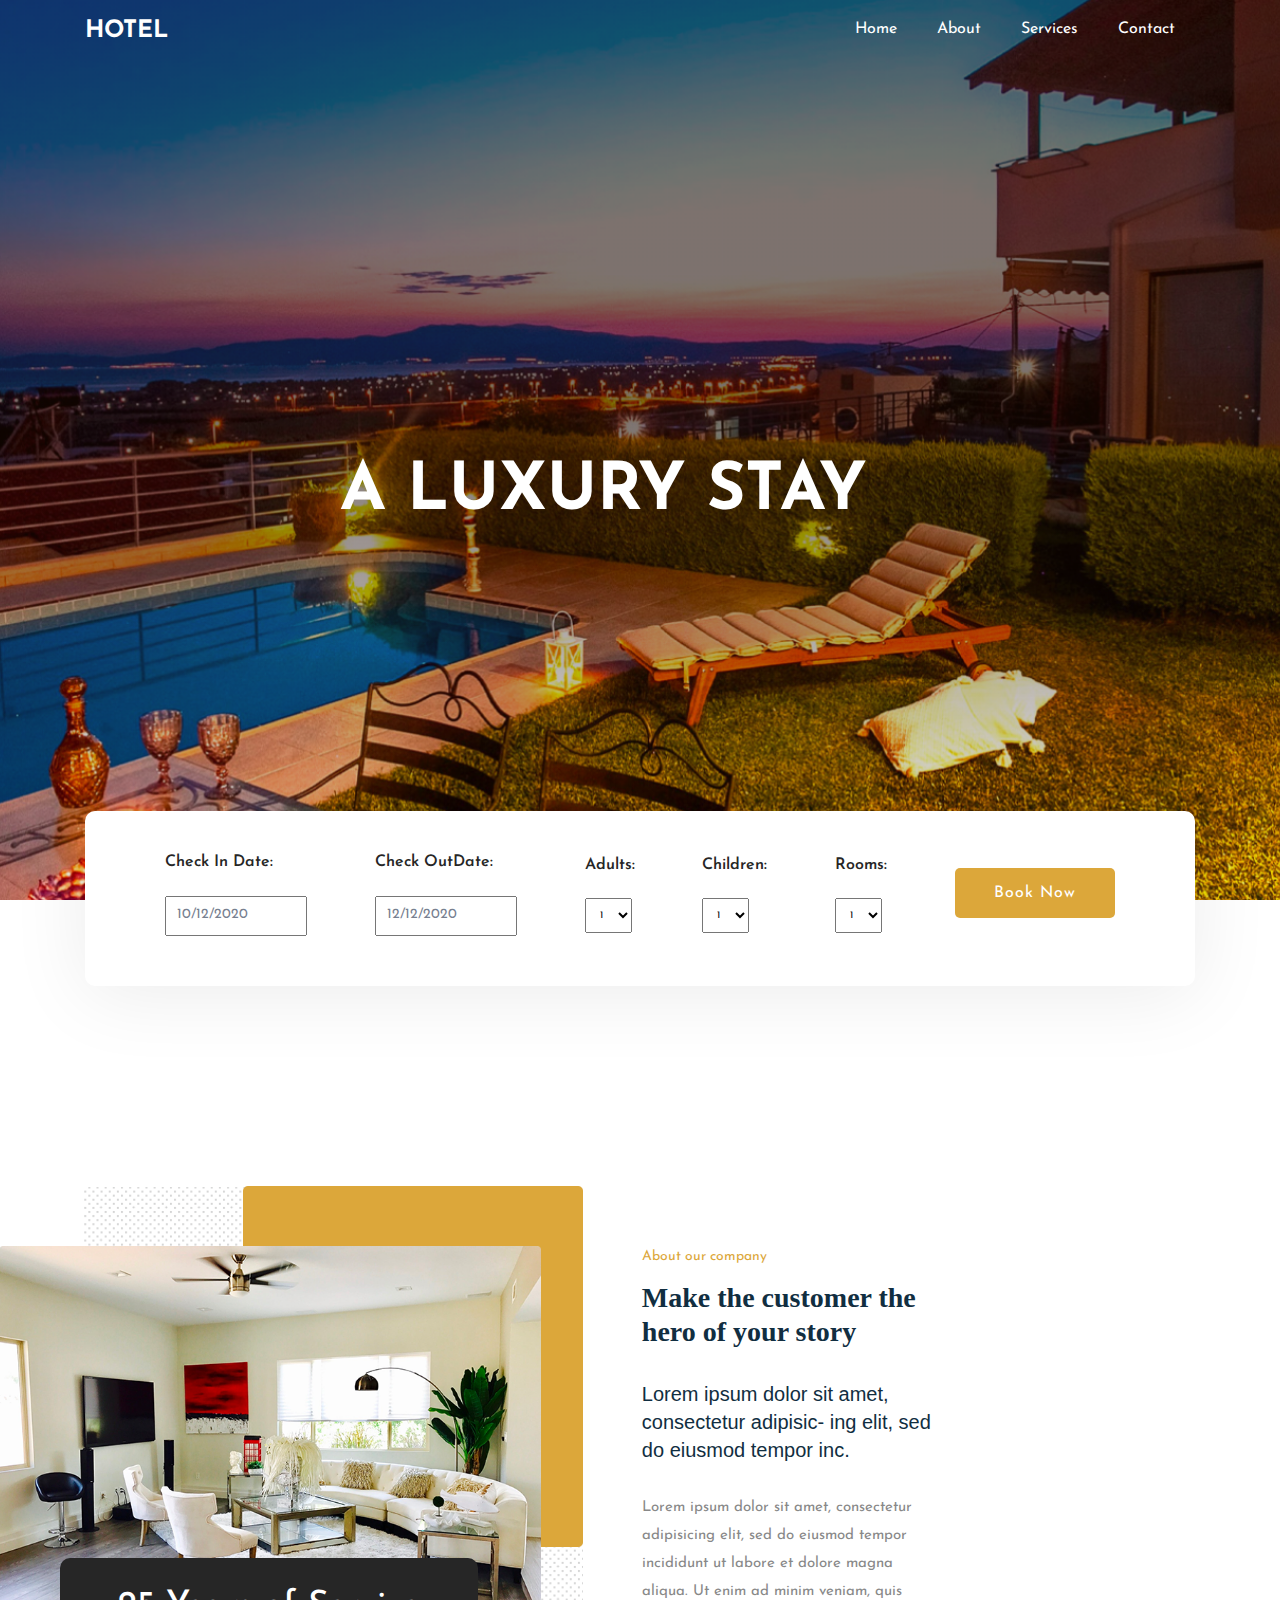
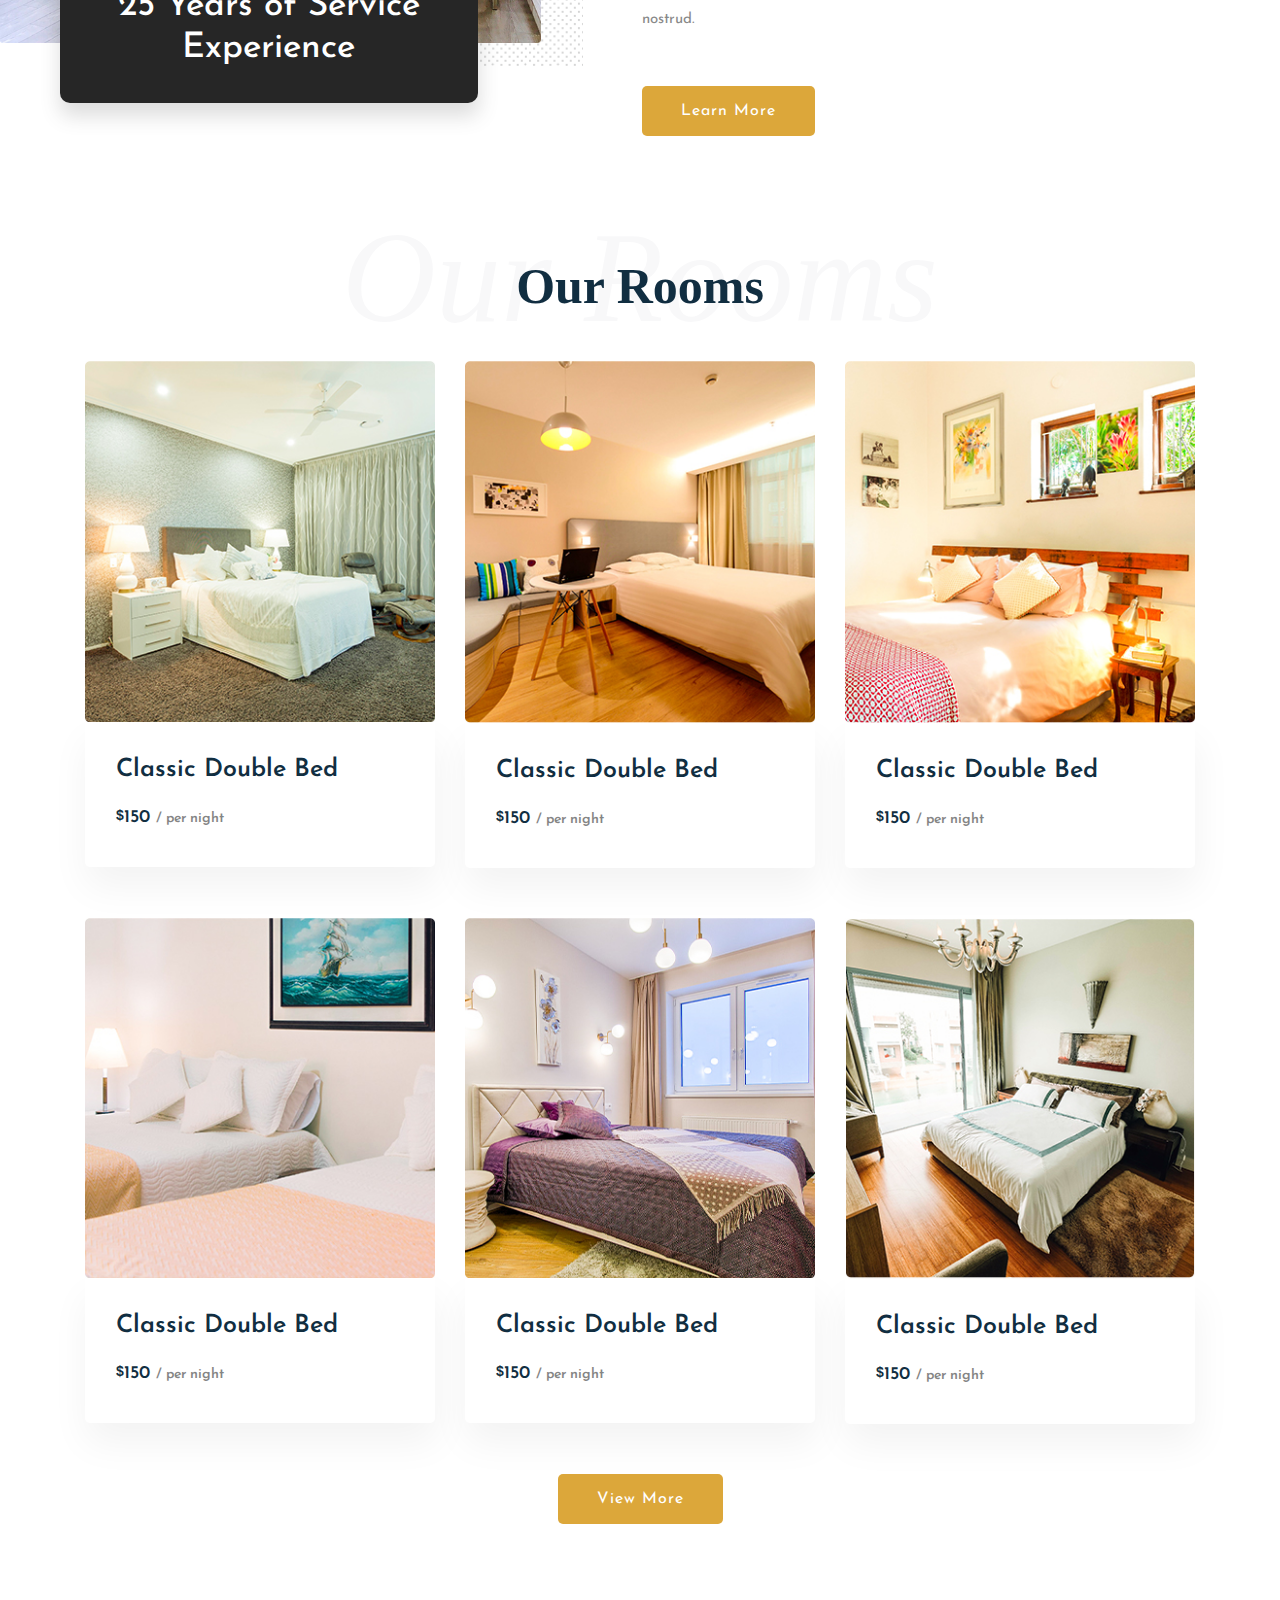
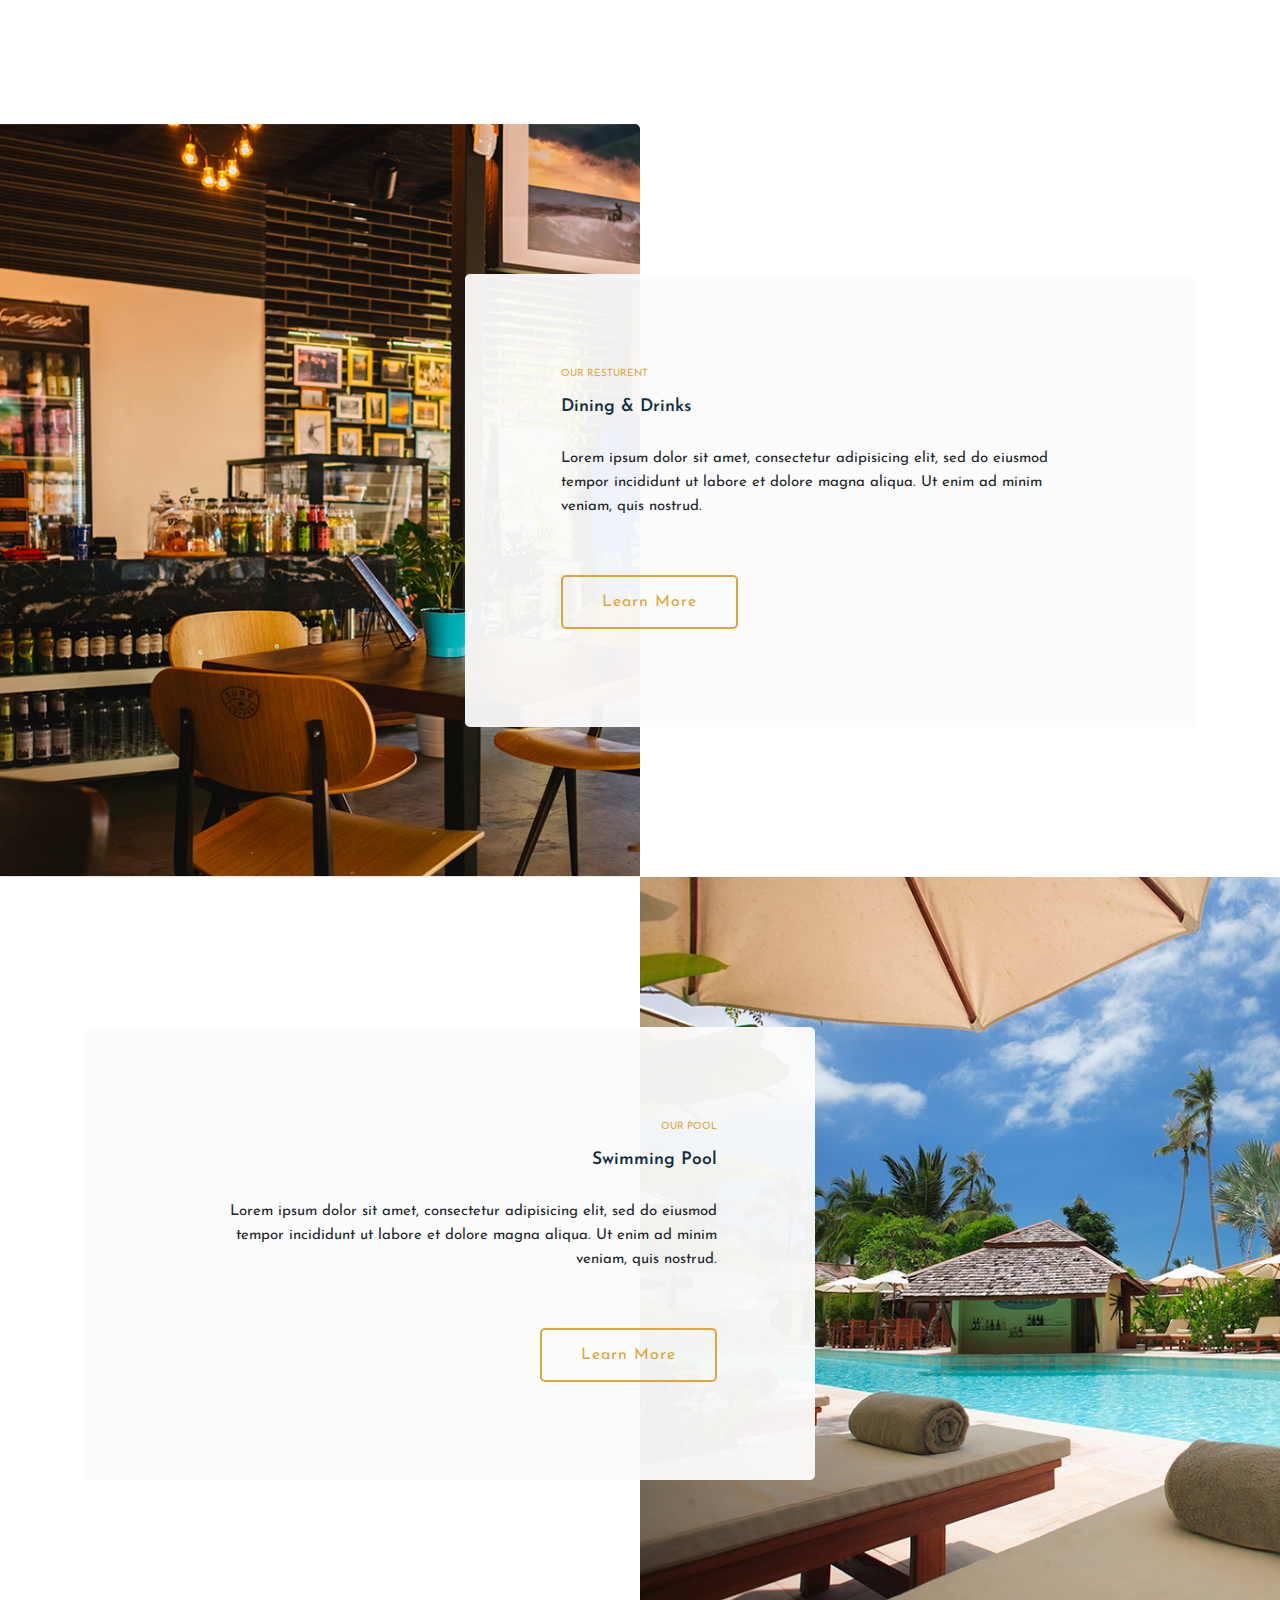
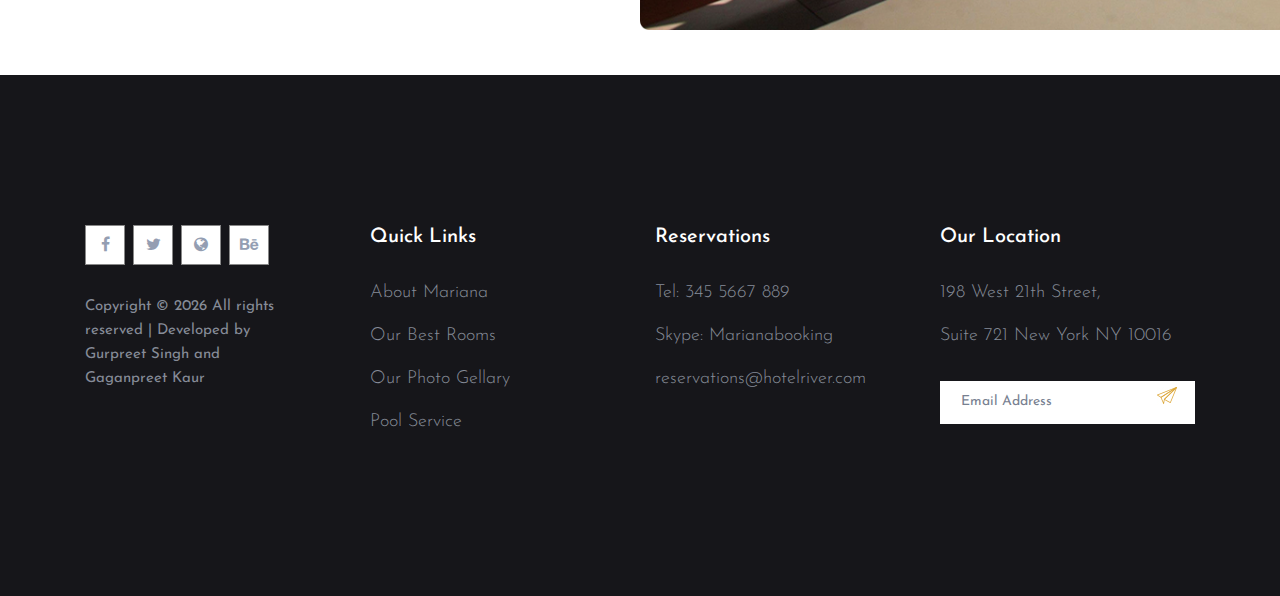
==== commit ec23218f: "improvements" ====
--- a/index.html
+++ b/index.html
@@ -99,7 +99,7 @@
                     <span> Check In Date:</span>
                   </div>
                   <div class="boking-datepicker">
-                    <input id="datepicker1" placeholder="10/12/2020" />
+                    <input id="datepicker1" placeholder="10/12/2020" required/>
                   </div>
                 </div>
                 <!-- Single Select Box -->
@@ -109,7 +109,7 @@
                     <span>Check OutDate:</span>
                   </div>
                   <div class="boking-datepicker">
-                    <input id="datepicker2" placeholder="12/12/2020" />
+                    <input id="datepicker2" placeholder="12/12/2020" required/>
                   </div>
                 </div>
                 <!-- Single Select Box -->
@@ -120,7 +120,7 @@
                   <div class="select-this">
                     <form action="#">
                       <div class="select-itms">
-                        <select name="select" id="select1">
+                        <select name="select" id="select1" required>
                           <option value="">1</option>
                           <option value="">2</option>
                           <option value="">3</option>
@@ -138,7 +138,7 @@
                   <div class="select-this">
                     <form action="#">
                       <div class="select-itms">
-                        <select name="select" id="select2">
+                        <select name="select" id="select2" required>
                           <option value="">1</option>
                           <option value="">2</option>
                           <option value="">3</option>
@@ -156,7 +156,7 @@
                   <div class="select-this">
                     <form action="#">
                       <div class="select-itms">
-                        <select name="select" id="select3">
+                        <select name="select" id="select3" required>
                           <option value="">1</option>
                           <option value="">2</option>
                           <option value="">3</option>
@@ -421,7 +421,7 @@
                     <script>
                       document.write(new Date().getFullYear());
                     </script>
-                    All rights reserved | Developed by Gurpreet Singh</a>
+                    All rights reserved | Developed by Gurpreet Singh and Gaganpreet Kaur</a>
                   </p>
                 </div>
               </div>
--- a/css/style.css
+++ b/css/style.css
@@ -863,6 +863,18 @@
   text-transform: uppercase;
 }
 
+.boking-datepicker > input {
+  padding: 10px;
+}
+
+.select-itms select {
+  padding: 10px;
+}
+
+.select-itms select option {
+  padding: 5px;
+}
+
 .header__text-box {
   position: absolute;
   top: 50%;
